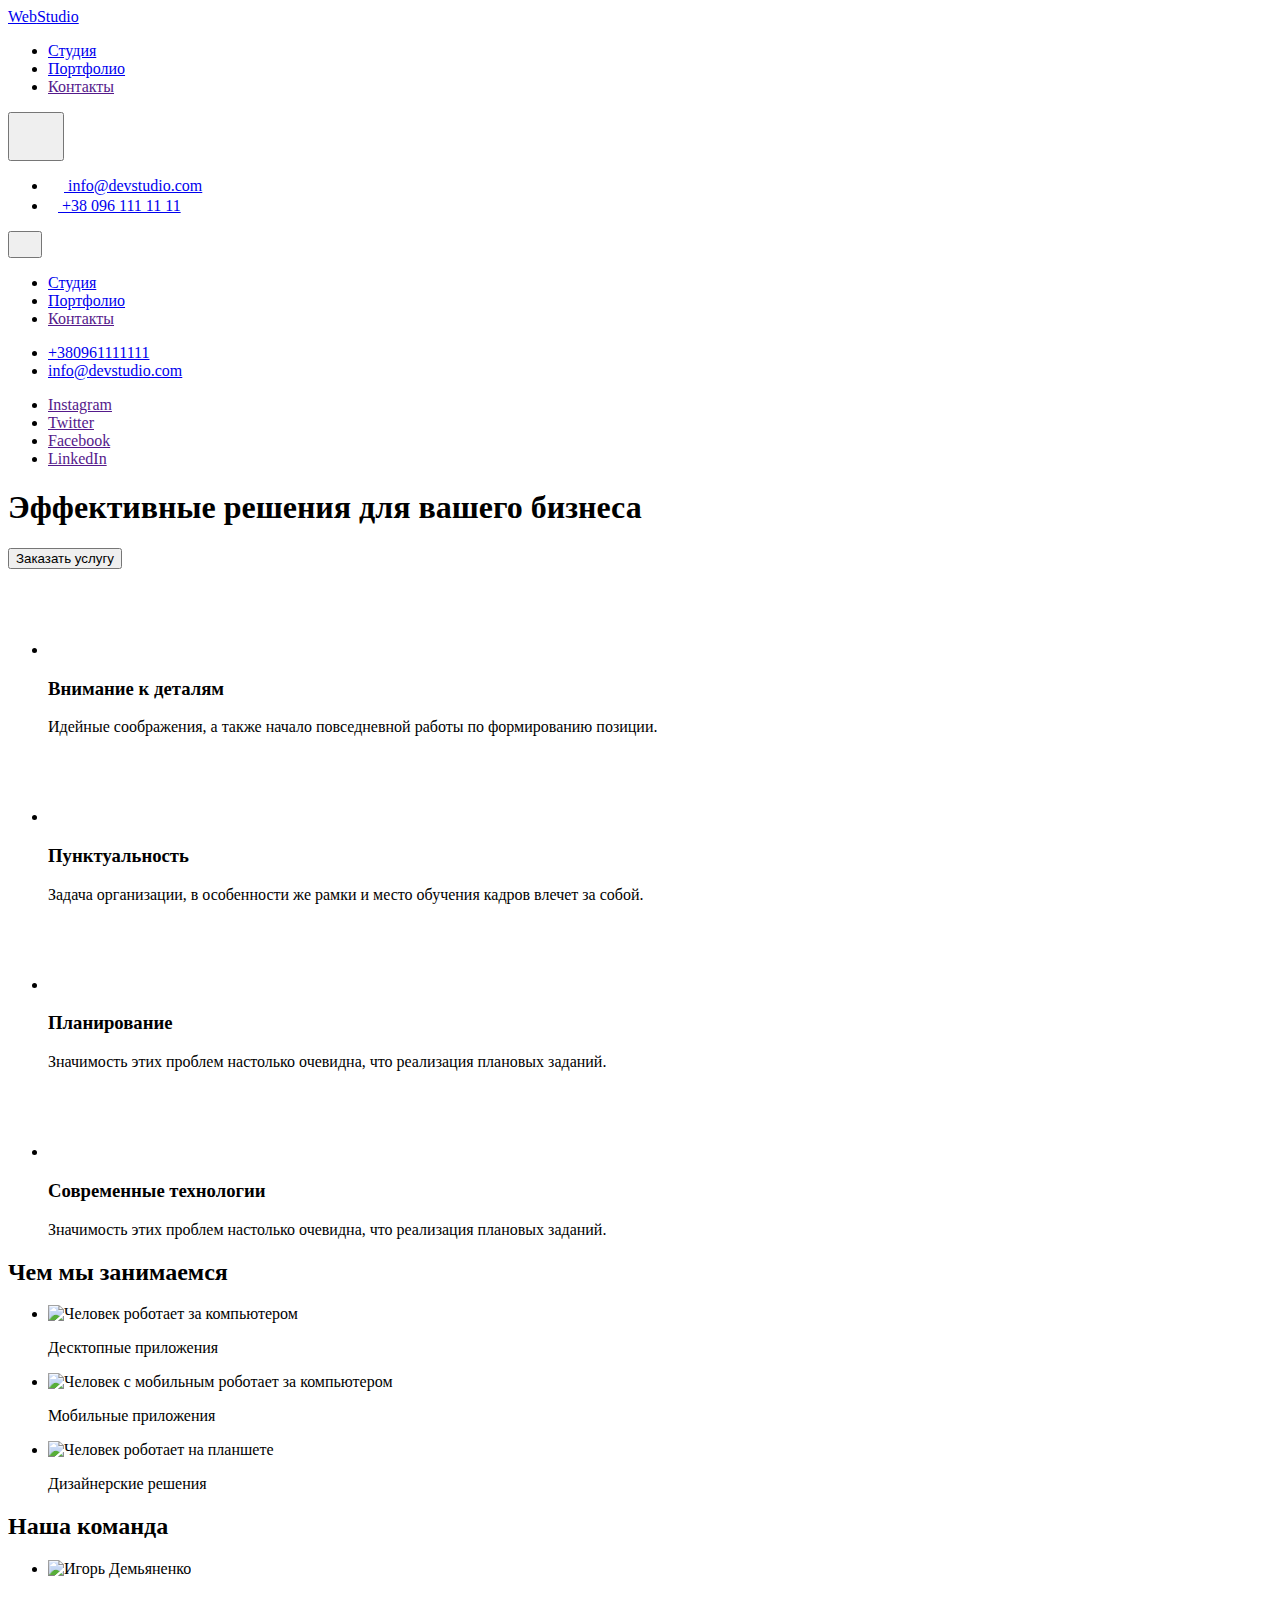
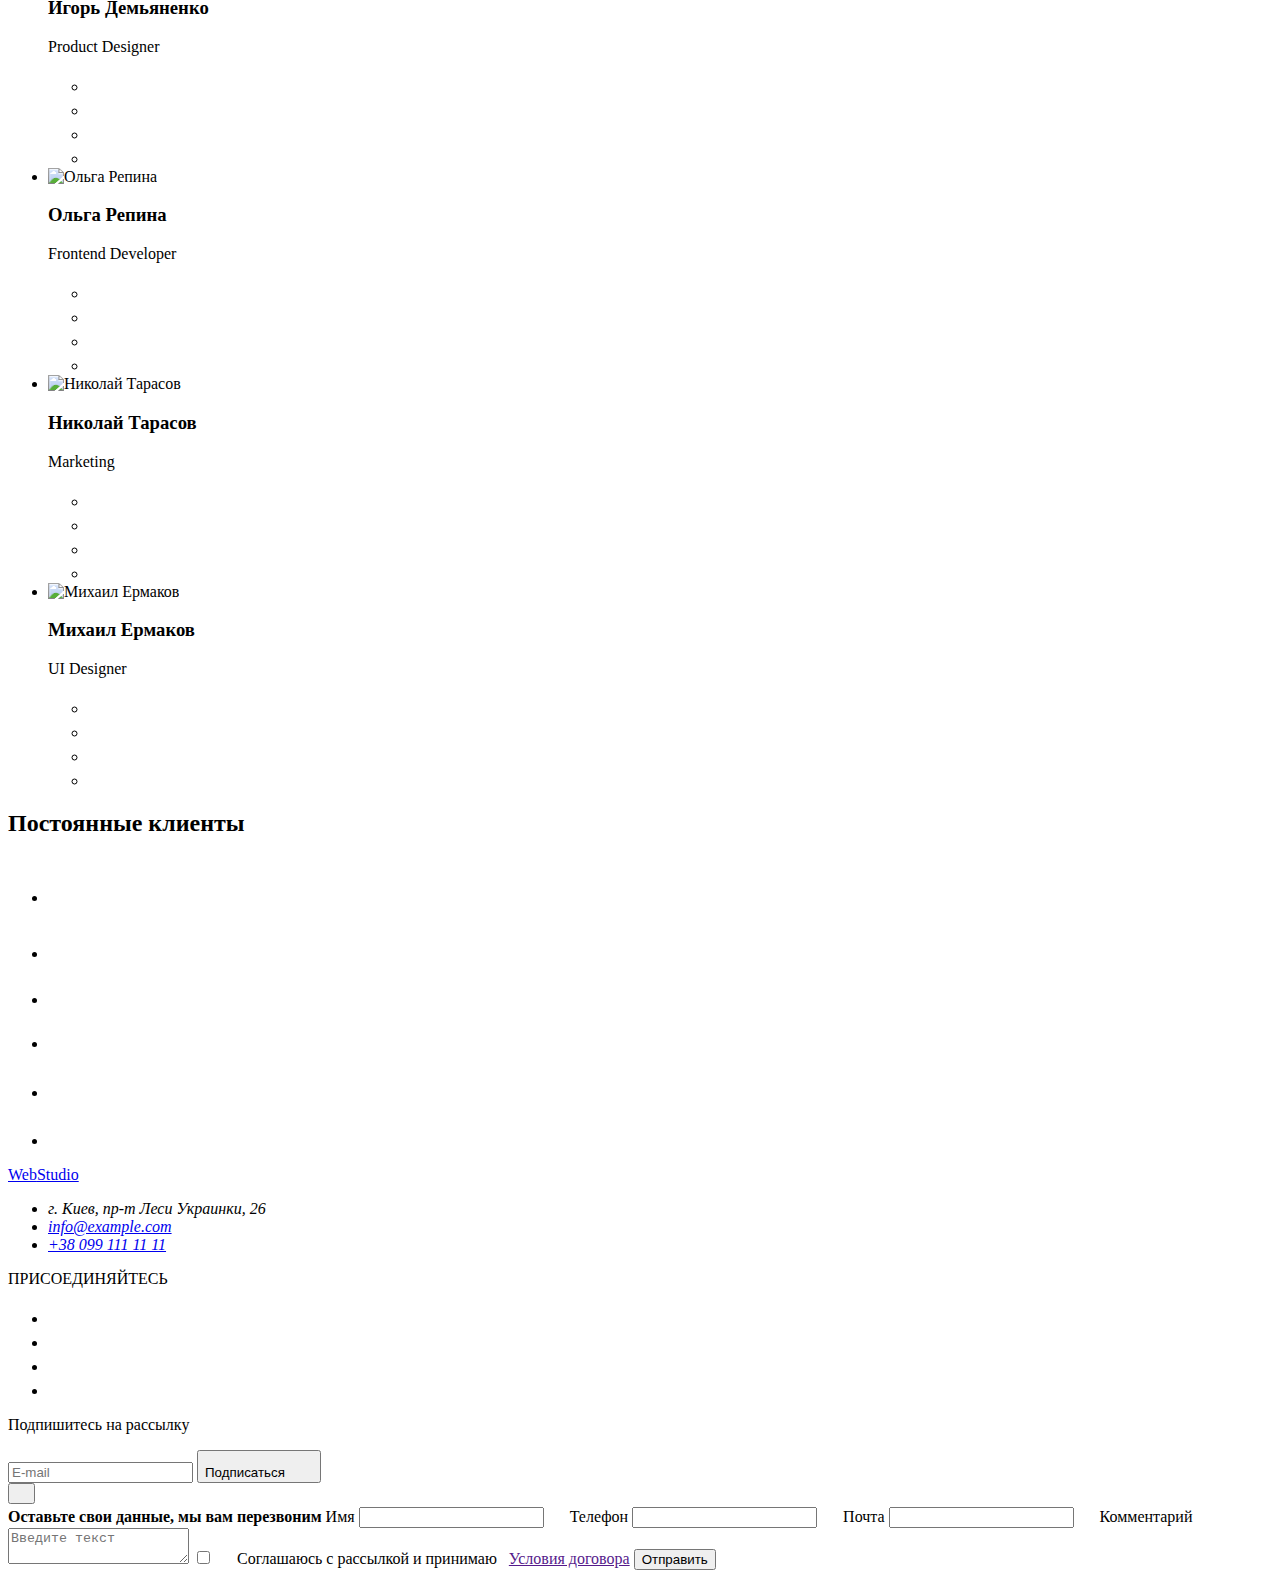
==== index.html @ 7db253e4 "dz8" ====
<!DOCTYPE html>
<html lang="ru">

<head>
    <meta charset="UTF-8">
    <meta http-equiv="X-UA-Compatible" content="IE=edge">
    <meta name="viewport" content="width=device-width, initial-scale=1.0">
    <title>Document</title>
    <link href="https://fonts.googleapis.com/css2?family=Raleway:wght@700&family=Roboto:wght@400;500;700;900&display=swap"
        rel="stylesheet">
    <link rel="stylesheet" href="https://cdnjs.cloudflare.com/ajax/libs/modern-normalize/1.0.0/modern-normalize.css"
    integrity="sha512-Zx6MlUMKSVJoQ+83OwhdILe8cSEsCzfqThJd7J/VA2UrK6Ctj85p+xzqfyuNXE5B1k25uUdmJ2OzItbBy9GHAQ=="
    crossorigin="anonymous" />
    <link rel="stylesheet" href="./css/main.min.css">
</head>

<body>
    <!-- Шапка -->
    <header class="header page-header">
        <div class="conteiner header__conteiner">
         <nav class="naw site-nav">
             <!-- Навыгация в шапке -->
             <a href="./index.html" class="header-logo site-nav__link"><span class="logo__web">Web</span>Studio</a>
             <ul class="site-nav__list">
                 <li class="site-nav__item"><a href="./index.html" class="site-nav__link current">Студия</a></li>
                 <li class="site-nav__item"><a href="./portfolio.html" class="site-nav__link">Портфолио</a></li>
                 <li class="site-nav__item"><a href="" class="site-nav__link">Контакты</a></li>
             </ul>
         </nav>
         <button type="button" class="header__mobile-menu" data-menu-button>
             <svg class="header__mobile-menu-icon" width="40" height="40">
                <use href="./image/sprite.svg#icon-menu_btn"></use>
             </svg>
         </button>
         <!-- Контакты -->
         <ul class="contact-list">
             <li class="contact-item">
                <a href="mailto:info@devstudio.com" class="contact"> <svg class="contact__icon tel-icon" width="16" height="13">
                    <use href="./image/sprite.svg#icon-envelope"></use>
                </svg>
                info@devstudio.com</a>
             </li>
             <li class="contact-item">
                <a href="tel:+380961111111" class="contact"><svg class="contact__icon email-icon" width="10" height="16">
                    <use href="./image/sprite.svg#icon-smartphone"></use>
                </svg>
                    +38 096 111 11 11</a>
             </li>
         </ul>
        </div>
        <div class="mobile-menu" data-menu>
            <button class="mobile-menu__close" data-menu-close>
            <svg class="mobile-menu__icon-close" width="18" height="18">
                <use href="./image/sprite.svg#icon-vector"></use>
            </svg>
            </button>
            <div class="mob-conteiner">
                <div class="mobile-menu__naw">
                    <ul class="mobile-menu__list">
                        <li class="mobile-menu__item"><a href="./index.html" class="mobile-meny__link current">Студия</a></li>
                        <li class="mobile-menu__item"><a href="./portfolio.html" class="mobile-meny__link">Портфолио</a></li>
                        <li class="mobile-menu__item"><a href="" class="mobile-meny__link">Контакты</a></li>
                    </ul>
                </div>
               
              <div class="contact-social">
                    <ul class="mobile-contact__list">
                        <li class="mobile-contact__item">
                            <a href="tel:+380961111111" class="mobile-contact__link mobile-contact__link-tel">+380961111111</a>
                        </li>
                        <li>
                            <a href="mailto:info@devstudio.com" class="mobile-contact__link mobile-contact__link-email">info@devstudio.com</a>
                        </li>
                    
                    </ul>
                    <ul class="mobile-social__list">
                        <li class="mobile-social__item"><a href="" class="mobile-social__link">Instagram</a><span class="line"></span></li>
                        <li class="mobile-social__item"><a href="" class="mobile-social__link">Twitter</a><span class="line"></span></li>
                        <li class="mobile-social__item"><a href="" class="mobile-social__link">Facebook</a><span class="line"></span></li>
                        <li class="mobile-social__item"><a href="" class="mobile-social__link">LinkedIn</a></li>
                    </ul>
              </div>
            </div>


        </div>
    </header>
    <main>
        <div class="conteiner">
            <!-- Герой -->
            <section class="hero hero-section">
                <h1 class="hero-section__title">Эффективные решения для вашего бизнеса</h1>
                <button type="button" class="button__primary" data-modal-open>Заказать услугу</button>
            </section>
        </div>
      <!-- Преимущества -->
        <section class="advantages-section section">
            <div class="conteiner">
                <ul class="advantages advantages__list">
                    <li class="advantages__item">
                        <div class="advantages-icon__item">
                            <svg class="advantages__icon" width="70" height="70">
                                <use href="./image/sprite.svg#icon-antenna-1"></use>
                            </svg>
                        </div>
                        <h3 class="advantages__label">Внимание к деталям</h3>
                            <p class="adventages__description">Идейные соображения, а также начало повседневной работы по формированию
                                позиции.</p>
                    </li>
                    <li class="advantages__item">
                        <div class="advantages-icon__item">
                            <svg class="advantages__icon" width="70" height="70">
                                <use href="./image/sprite.svg#icon-clock-1"></use>
                            </svg>
                        </div>
                        <h3 class="advantages__label">Пунктуальность</h3>
                        <p class="adventages__description">Задача организации, в особенности же рамки и место обучения кадров влечет за
                            собой.</p>
                    </li>
                    <li class="advantages__item">
                        <div class="advantages-icon__item">
                            <svg class="advantages__icon" width="70" height="70">
                                <use href="./image/sprite.svg#icon-diagram-1"></use>
                            </svg>
                        </div>
                        <h3 class="advantages__label">Планирование</h3>
                        <p class="adventages__description">Значимость этих проблем настолько очевидна, что реализация плановых заданий.</p>
                    </li>
                    <li class="advantages__item">
                        <div class="advantages-icon__item">
                            <svg class="advantages__icon" width="70" height="70">
                                <use href="./image/sprite.svg#icon-astronaut-1"></use>
                            </svg>
                        </div>
                        <h3 class="advantages__label">Современные технологии</h3>
                        <p class="adventages__description">Значимость этих проблем настолько очевидна, что реализация плановых заданий.
                        </p>
                    </li>
                </ul>
            </div>
       </section>
      
        <!-- Чем занимаемся -->
        <section class="make section">
            <div class="conteiner">
                <h2 class="section-title">Чем мы занимаемся</h2>
                <ul class="working working-list">
                    <li class="working-list__img">
                        <picture>
                            <source srcset="./image/our-work/our-work1.webp 1x, ./image//image/our-work/our-work1.webp 2x" media="(min-width: 1200px)"
                                type="image/webp">
                            <source srcset="./image/our-work/our-work1.jpg 1x, ./image//image/our-work/our-work1@2x.jpg 2x" media="(min-width: 1200px)">
                            <img src="./image/our-work/our-work1.jpg" alt="Человек роботает за компьютером">
                        </picture>
                        <p class="working-list__discription">Десктопные приложения</p>
                    </li>
                    <li class="working-list__img">
                        <picture>
                            <source srcset="./image/our-work/our-work2.webp 1x, ./image//image/our-work/our-work2.webp 2x"
                                media="(min-width: 1200px)" type="image/webp">
                            <source srcset="./image/our-work/our-work2.jpg 1x, ./image//image/our-work/our-work2@2x.jpg 2x"
                                media="(min-width: 1200px)">
                            <img src="./image/our-work/our-work2.jpg" alt="Человек с мобильным роботает за компьютером">
                        </picture>
                        <p class="working-list__discription">Мобильные приложения</p>
                    </li>
                    <li class="working-list__img">
                        <picture>
                            <source srcset="./image/our-work/our-work3.webp 1x, ./image//image/our-work/our-work3.webp 2x"
                                media="(min-width: 1200px)" type="image/webp">
                            <source srcset="./image/our-work/our-work3.jpg 1x, ./image//image/our-work/our-work3@2x.jpg 2x"
                                media="(min-width: 1200px)">
                            <img src="./image/our-work/our-work3.jpg" alt="Человек роботает на планшете">
                        </picture>
                        <p class="working-list__discription">Дизайнерские решения</p>
                    </li>
                </ul>
            </div>

        </section>
        <!-- Команда -->
        <section class="team-section section">
            <div class="conteiner">
                 <h2 class="section-title">Наша команда</h2>
                <ul class="team team__list">
                    <li class="team__item">
                        <picture class="fhoto-player">
                            <source srcset="./image/team/team1.webp 1x, ./image/team/team1@2x.webp 2x"
                                media="(min-width: 1200px)" type="image/webp">
                            <source srcset="./image/team/team1.jpg 1x, ./image/team/team1@2x.jpg 2x"
                                media="(min-width: 1200px)">
                            <source srcset="./image/team/tabletTeam1.webp 1x, ./image/team/tabletTeam1@2x.webp 2x"
                                media="(min-width: 768px)" type="image/webp">
                            <source srcset="./image/team/tabletTeam1.jpg 1x, ./image/team/tabletTeam1@2x.jpg 2x"
                                media="(min-width: 768px)">
                            <source srcset="./image/team/mobTeam1.webp 1x, ./image/team/mobTeam1@2x.webp 2x" 
                                media="(min-width: 480px)" type="image/webp">
                            <source srcset="./image/team/mobTeam1.jpg 1x, ./image/team/mobTeam1@2x.jpg 2x" 
                                media="(min-width: 480px)">
                            <img src="./image/team/mobTeam1.jpg" alt="Игорь Демьяненко">
                        </picture>
                        <div class="player-team">
                            <h3 class="player__name">Игорь Демьяненко</h3>
                            <p class="player__position">Product Designer</p>
                                <ul class="social-icon__team">
                                    <li class="social-icon__item">
                                        <a class="social-icon__link" href="">
                                            <svg class="social-icon" width="20" height="20">
                                                <use href="./image/sprite.svg#icon-instagram-2"></use>
                                            </svg>
                                        </a>
                                    </li>
                                    <li class="social-icon__item">
                                        <a class="social-icon__link" href="">
                                            <svg class="social-icon" width="20" height="20">
                                                <use href="./image/sprite.svg#icon-twitter-1"></use>
                                            </svg>
                                        </a>
                                    </li>
                                    <li class="social-icon__item">
                                        <a class="social-icon__link" href="">
                                            <svg class="social-icon" width="20" height="20">
                                                <use href="./image/sprite.svg#icon-facebook-1"></use>
                                            </svg>
                                        </a>
                                    </li>
                                    <li class="social-icon__item">
                                        <a class="social-icon__link" href="">
                                            <svg class="social-icon" width="20" height="20">
                                                <use href="./image/sprite.svg#icon-linkedin-1"></use>
                                            </svg>
                                        </a>
                                    </li>
                                </ul>
                        </div>
                     </li>
                     <li class="team__item">
                        <picture>
                            <source srcset="./image/team/team2.webp 1x, ./image/team/team2@2x.webp 2x" media="(min-width: 1200px)"
                                type="image/webp">
                            <source srcset="./image/team/team2.jpg 1x, ./image/team/team2@2x.jpg 2x" media="(min-width: 1200px)">
                            <source srcset="./image/team/tabletTeam2.webp 1x, ./image/team/tabletTeam2@2x.webp 2x" media="(min-width: 768px)"
                                type="image/webp">
                            <source srcset="./image/team/tabletTeam2.jpg 1x, ./image/team/tabletTeam2@2x.jpg 2x" media="(min-width: 768px)">
                            <source srcset="./image/team/mobTeam2.webp 1x, ./image/team/mobTeam2@2x.webp 2x" media="(min-width: 480px)"
                                type="image/webp">
                            <source srcset="./images/team/mobTeam2.jpg 1x, ./image/team/mobTeam2@2x.jpg 2x" media="(min-width: 480px)">
                            <img src="./image/team/mobTeam2.jpg" alt="Ольга Репина">
                        </picture>
                        <div class="player-team">
                            <h3 class="player__name">Ольга Репина</h3>
                            <p class="player__position">Frontend Developer</p>
                                <ul class="social-icon__team">
                                    <li class="social-icon__item">
                                        <a class="social-icon__link" href="">
                                            <svg class="social-icon" width="20" height="20">
                                                <use href="./image/sprite.svg#icon-instagram-2" width="20" height="20"></use>
                                            </svg>
                                        </a>
                                    </li>
                                    <li class="social-icon__item">
                                        <a class="social-icon__link" href="">
                                            <svg class="social-icon" width="20" height="20">
                                                <use href="./image/sprite.svg#icon-twitter-1" width="20" height="20"></use>
                                            </svg>
                                        </a>
                                    </li>
                                    <li class="social-icon__item">
                                        <a class="social-icon__link" href="">
                                            <svg class="social-icon" width="20" height="20">
                                                <use href="./image/sprite.svg#icon-facebook-1" width="20" height="20"></use>
                                            </svg>
                                        </a>
                                    </li>
                                    <li class="social-icon__item">
                                        <a class="social-icon__link" href="">
                                            <svg class="social-icon" width="20" height="20">
                                                <use href="./image/sprite.svg#icon-linkedin-1" width="20" height="20"></use>
                                            </svg>
                                        </a>
                                    </li>
                                </ul>
                        </div>
                     </li>
                     <li class="team__item">
                        <picture>
                            <source srcset="./image/team/team3.webp 1x, ./image/team/team3@2x.webp 2x" media="(min-width: 1200px)"
                                type="image/webp">
                            <source srcset="./image/team/team3.jpg 1x, ./image/team/team3@2x.jpg 2x" media="(min-width: 1200px)">
                            <source srcset="./image/team/tabletTeam3.webp 1x, ./image/team/tabletTeam3@2x.webp 2x" media="(min-width: 768px)"
                                type="image/webp">
                            <source srcset="./image/team/tabletTeam3.jpg 1x, ./image/team/tabletTeam3@2x.jpg 2x" media="(min-width: 768px)">
                            <source srcset="./image/team/mobTeam3.webp 1x, ./image/team/mobTeam3@2x.webp 2x" media="(min-width: 480px)"
                                type="image/webp">
                            <source srcset="./image/team/mobTeam3.jpg 1x, ./image/team/mobTeam3@2x.jpg 2x" media="(min-width: 480px)">
                            <img src="./image/team/mobTeam3.jpg" alt="Николай Тарасов">
                        </picture>
                         <div class="player-team">
                            <h3 class="player__name">Николай Тарасов</h3>
                            <p class="player__position">Marketing</p>
                                <ul class="social-icon__team">
                                    <li class="social-icon__item">
                                        <a class="social-icon__link" href="">
                                            <svg class="social-icon" width="20" height="20">
                                                <use href="./image/sprite.svg#icon-instagram-2" width="20" height="20"></use>
                                            </svg>
                                        </a>
                                    </li>
                                    <li class="social-icon__item">
                                        <a class="social-icon__link" href="">
                                            <svg class="social-icon" width="20" height="20">
                                                <use href="./image/sprite.svg#icon-twitter-1" width="20" height="20"></use>
                                            </svg>
                                        </a>
                                    </li>
                                    <li class="social-icon__item">
                                        <a class="social-icon__link" href="">
                                            <svg class="social-icon" width="20" height="20">
                                                <use href="./image/sprite.svg#icon-facebook-1" width="20" height="20"></use>
                                            </svg>
                                        </a>
                                    </li>
                                    <li class="social-icon__item">
                                        <a class="social-icon__link" href="">
                                            <svg class="social-icon" width="20" height="20">
                                                <use href="./image/sprite.svg#icon-linkedin-1" width="20" height="20"></use>
                                            </svg>
                                        </a>
                                    </li>
                                </ul>
                         </div>
                     </li>
                     <li class="team__item">
                            <picture>
                                <source srcset="./image/team/team4.webp 1x, ./image/team/team4@2x.webp 2x" media="(min-width: 1200px)"
                                    type="image/webp">
                                <source srcset="./image/team/team4.jpg 1x, ./image/team/team4@2x.jpg 2x" media="(min-width: 1200px)">
                                <source srcset="./image/team/tabletTeam4.webp 1x, ./image/team/tabletTeam4@2x.webp 2x" media="(min-width: 768px)"
                                    type="image/webp">
                                <source srcset="./image/team/tabletTeam4.jpg 1x, ./image/team/tabletTeam4@2x.jpg 2x" media="(min-width: 768px)">
                                <source srcset="./image/team/mobTeam4.webp 1x, ./image/team/mobTeam4@2x.webp 2x" media="(min-width: 480px)"
                                    type="image/webp">
                                <source srcset="./image/team/mobTeam4.jpg 1x, ./image/team/mobTeam4@2x.jpg 2x" media="(min-width: 480px)">
                                <img src="./image/team/mobTeam4.jpg" alt="Михаил Ермаков">
                            </picture>
                         <div class="player-team">
                            <h3 class="player__name">Михаил Ермаков</h3>
                            <p class="player__position">UI Designer</p>
                                <ul class="social-icon__team">
                                    <li class="social-icon__item">
                                        <a class="social-icon__link" href="">
                                            <svg class="social-icon" width="20" height="20">
                                                <use href="./image/sprite.svg#icon-instagram-2" width="20" height="20"></use>
                                            </svg>
                                        </a>
                                    </li>
                                    <li class="social-icon__item">
                                        <a class="social-icon__link" href="">
                                            <svg class="social-icon" width="20" height="20">
                                                <use href="./image/sprite.svg#icon-twitter-1" width="20" height="20"></use>
                                            </svg>
                                        </a>
                                    </li>
                                    <li class="social-icon__item">
                                        <a class="social-icon__link" href="">
                                            <svg class="social-icon" width="20" height="20">
                                                <use href="./image/sprite.svg#icon-facebook-1" width="20" height="20"></use>
                                            </svg>
                                        </a>
                                    </li>
                                    <li class="social-icon__item">
                                        <a class="social-icon__link" href="">
                                            <svg class="social-icon" width="20" height="20">
                                                <use href="./image/sprite.svg#icon-linkedin-1" width="20" height="20"></use>
                                            </svg>
                                        </a>
                                    </li>
                                </ul>
                         </div>
                     </li>
                 </ul>

            </div>
<!-- Клиенты -->
        </section>
        <section class="our-client section">
            <div class="conteiner">
                <h2 class="section-title">Постоянные клиенты</h2>
                <ul class=" client client__list">
                    <li class="client__item">
                        <a class="client__link" href="">
                            <svg class="client__link_icon" width="41" height="46">
                                <use href="./image/sprite.svg#icon-group" ></use>
                            </svg>
                        </a>
                    </li>
                    <li class="client__item">
                        <a class="client__link" href="">
                            <svg class="client__link_icon"  width="40" height="52">
                                <use href="./image/sprite.svg#icon-group-1"></use>
                            </svg>
                        </a>
                    </li>
                    <li class="client__item">
                        <a class="client__link" href="">
                            <svg class="client__link_icon" width="44" height="42">
                                <use href="./image/sprite.svg#icon-group-2"></use>
                            </svg>
                        </a>
                    </li>
                    <li class="client__item">
                        <a class="client__link" href="">
                            <svg class="client__link_icon" width="84" height="40">
                                <use href="./image/sprite.svg#icon-group-3"></use>
                            </svg>
                        </a>
                    </li>
                    <li class="client__item">
                        <a class="client__link" href="">
                            <svg class="client__link_icon" width="62" height="45">
                                <use href="./image/sprite.svg#icon-group-4"></use>
                            </svg>
                        </a>
                    </li>
                    <li class="client__item">
                        <a class="client__link" href="">
                            <svg class="client__link_icon" width="94" height="44">
                                <use href="./image/sprite.svg#icon-group-5" ></use>
                            </svg>
                        </a>
                     </li>
                </ul>
            </div>

        </section>
       
    </main>
    <footer class="footer page-footer">
        <div class="conteiner">

            <div class="footer__list">
                <div class="footer__left">
                    <div class="footer__item ">
                        <a href="./index.html" class="logo__footer"><span class="logo__web">Web</span><span
                                class="logo__studio">Studio</span></a>
                        <address class="footer__address">
                            <ul>
                                <li class="address"> г. Киев, пр-т Леси Украинки, 26 </li>
                                <li><a href="mailto:info@example.com" class="footer__contact mail">info@example.com </a> <br></li>
                                <li><a href="tel:+380991111111" class="footer__contact">+38 099 111 11 11</a></li>
                            </ul>
                        </address>
                    </div>
                    <div class="footer__item">
                        <p class="footer__label">ПРИСОЕДИНЯЙТЕСЬ</p>
                        <ul class="footer-social__list">
                            <li class="footer-social__item">
                                <a class="footer-social__link" href="">
                                    <svg class="footer__icon" width="20" height="20">
                                        <use href="./image/sprite.svg#icon-instagram-2"></use>
                                    </svg>
                                </a>
                            </li>
                            <li class="footer-social__item">
                                <a class="footer-social__link" href="">
                                    <svg class="footer__icon" width="20" height="20">
                                        <use href="./image/sprite.svg#icon-twitter-1"></use>
                                    </svg>
                                </a>
                            </li>
                            <li class="footer-social__item">
                                <a class="footer-social__link" href="">
                                    <svg class="footer__icon" width="20" height="20">
                                        <use href="./image/sprite.svg#icon-facebook-1"></use>
                                    </svg>
                                </a>
                            </li>
                            <li class="footer-social__item">
                                <a class="footer-social__link" href="">
                                    <svg class="footer__icon" width="20" height="20">
                                        <use href="./image/sprite.svg#icon-linkedin-1"></use>
                                    </svg>
                                </a>
                            </li>
                        </ul>
                    
                    </div>
                </div>
               
                <div class="right-footer">
                    <p class="footer-input__text">Подпишитесь на рассылку</p>
                    <form action="#" class="form-footer">
                        <span class="footer-email-input">
                            <input type="email" class="form-input" name="user-email" placeholder="E-mail">
                            <span class="form-icon-btn">
                                <button type="submit" class="footer__button">Подписаться
                                    <svg class="footer-icon-btn" width="24" height="24">
                                        <use href="./image/sprite.svg#icon-icon-send"></use>
                                    </svg>
                                </button>
                                
                            </span>
                            
                        </span>
                    </form>
                </div>
               
            </div>
          
          
        </div>
    </footer>
    <div class="backdrop is-hidden" data-modal>
        <div class="wind-modal modal">
            <button class="button-close" type="button" data-modal-close>
                <svg class="button-close__icon" width="11" height="11">
                    <use href="./image/sprite.svg#icon-vector"></use>
                </svg>
            </button>
                <form action="#" class="form modal-form">
                   <b class="modal-text">Оставьте свои данные, мы вам перезвоним</b>
                   <label class="modal-form__field">
                       Имя
                        <span class="modal-field">
                            <input type="text" class=" modal-form__input" name="user-name">
                            <svg class="modal-field__icon" width="18" height="18">
                                <use href="./image/sprite.svg#icon-Vector"></use>
                            </svg>
                        </span>
                   </label>
                    <label class="modal-form__field">
                        Телефон
                       <span class="modal-field">
                            <input type="tel" class=" modal-form__input" name="user-phone">
                            <svg class="modal-field__icon" width="18" height="18">
                                <use href="./image/sprite.svg#icon-Vector-1"></use>
                            </svg>
                       </span>
                    </label>
                    <label class="modal-form__field">
                        Почта
                       <span class="modal-field">
                            <input type="email" class=" modal-form__input" name="user-email">
                            <svg class="modal-field__icon" width="18" height="18">
                                <use href="./image/sprite.svg#icon-Vector-2"></use>
                            </svg>
                       </span>
                    </label>
                    <label class="modal-form__field" >
                        Комментарий
                        <textarea class="modal-form__massage" name="user-message" placeholder="Введите текст"></textarea>
                    </label>
                    <input type="checkbox" name="user-policy" id="user-policy" class="modal-input visually-hidden">
                    <label for="user-policy" class="policy policy-text">
                        <span class="policy__icon-checkbox">
                            <svg class="policy__icon-check" width="16" height="15">
                                <use href="./image/sprite.svg#icon-icon-check"></use>
                            </svg>
                        </span>
                     Соглашаюсь с рассылкой и принимаю &nbsp; <a href="" class="user-policy__link">Условия договора</a> 
                    </label>
                    <button type="submit" class="modal-button__send">Отправить</button>
                </form>
            
        </div>
    </div>
    <script src="./js/modal.js"></script>
    <script src="./js/menu.js"></script>
</body>



</html>
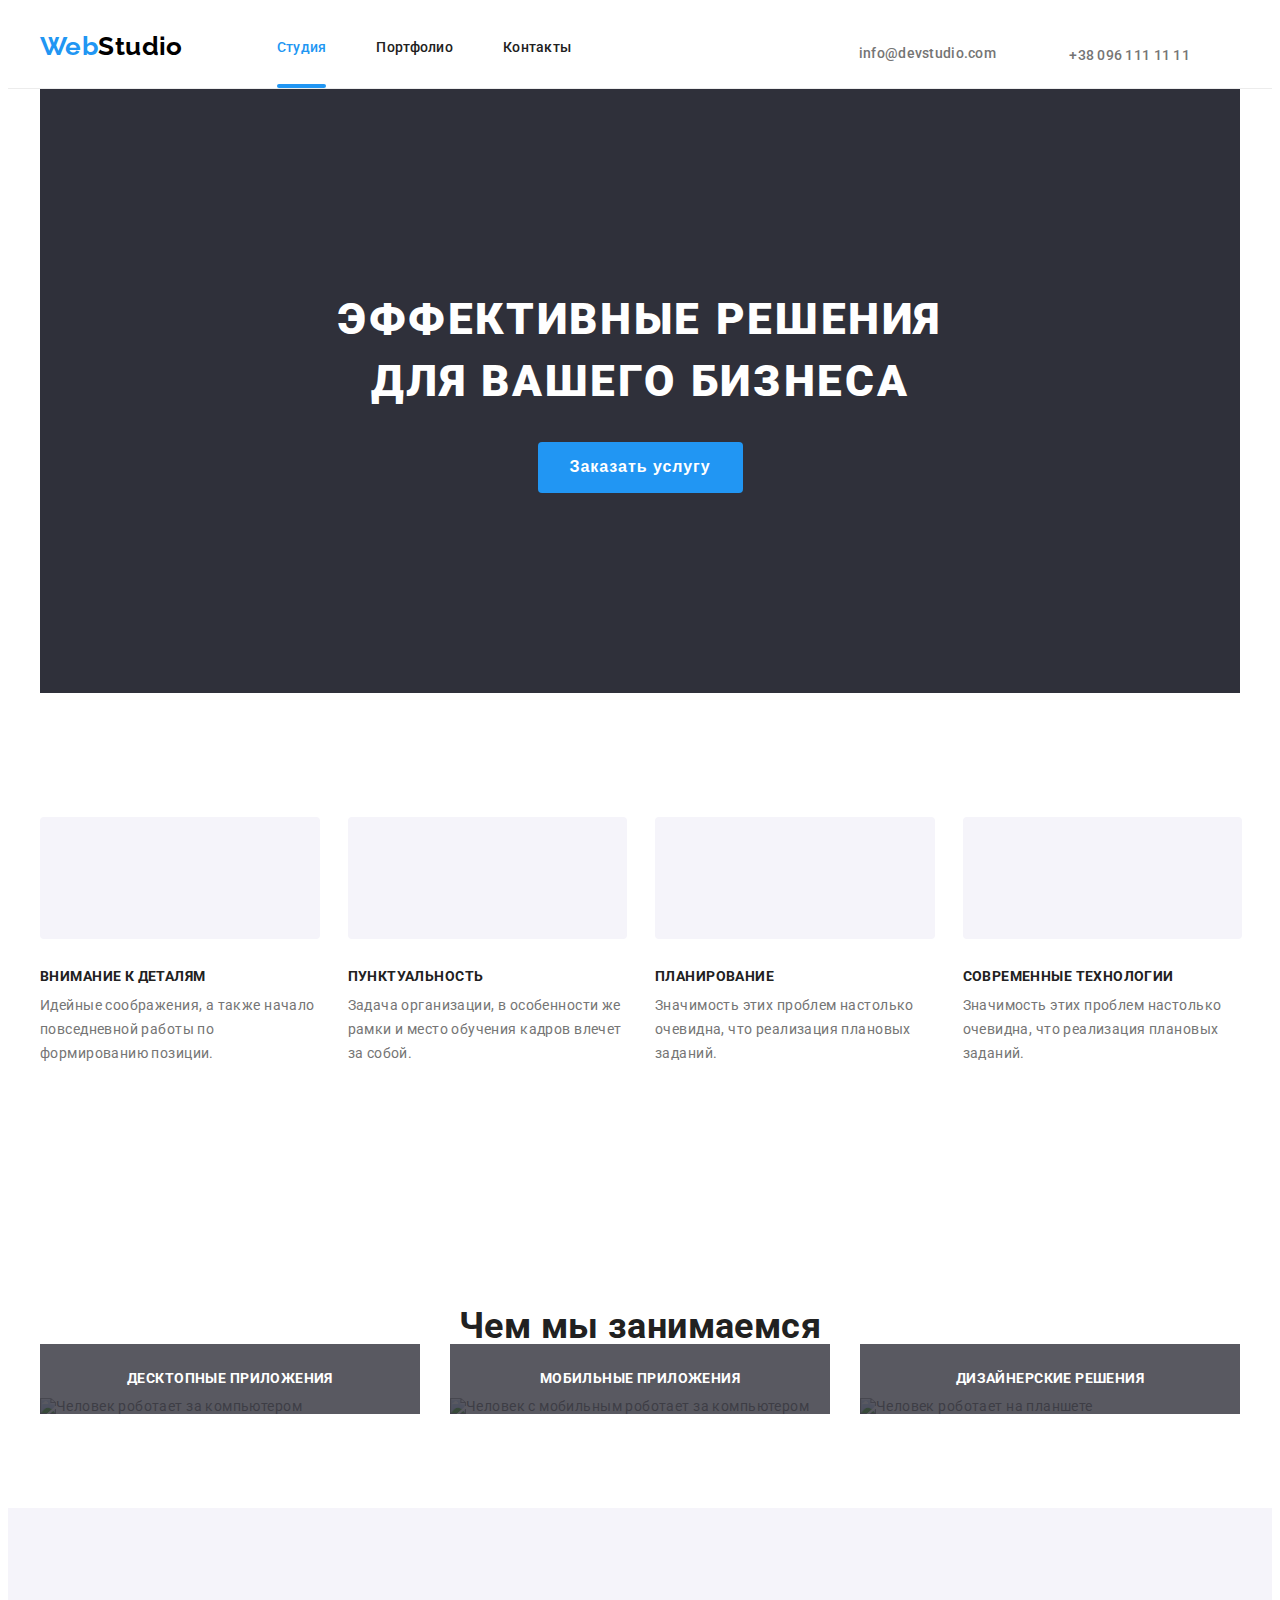
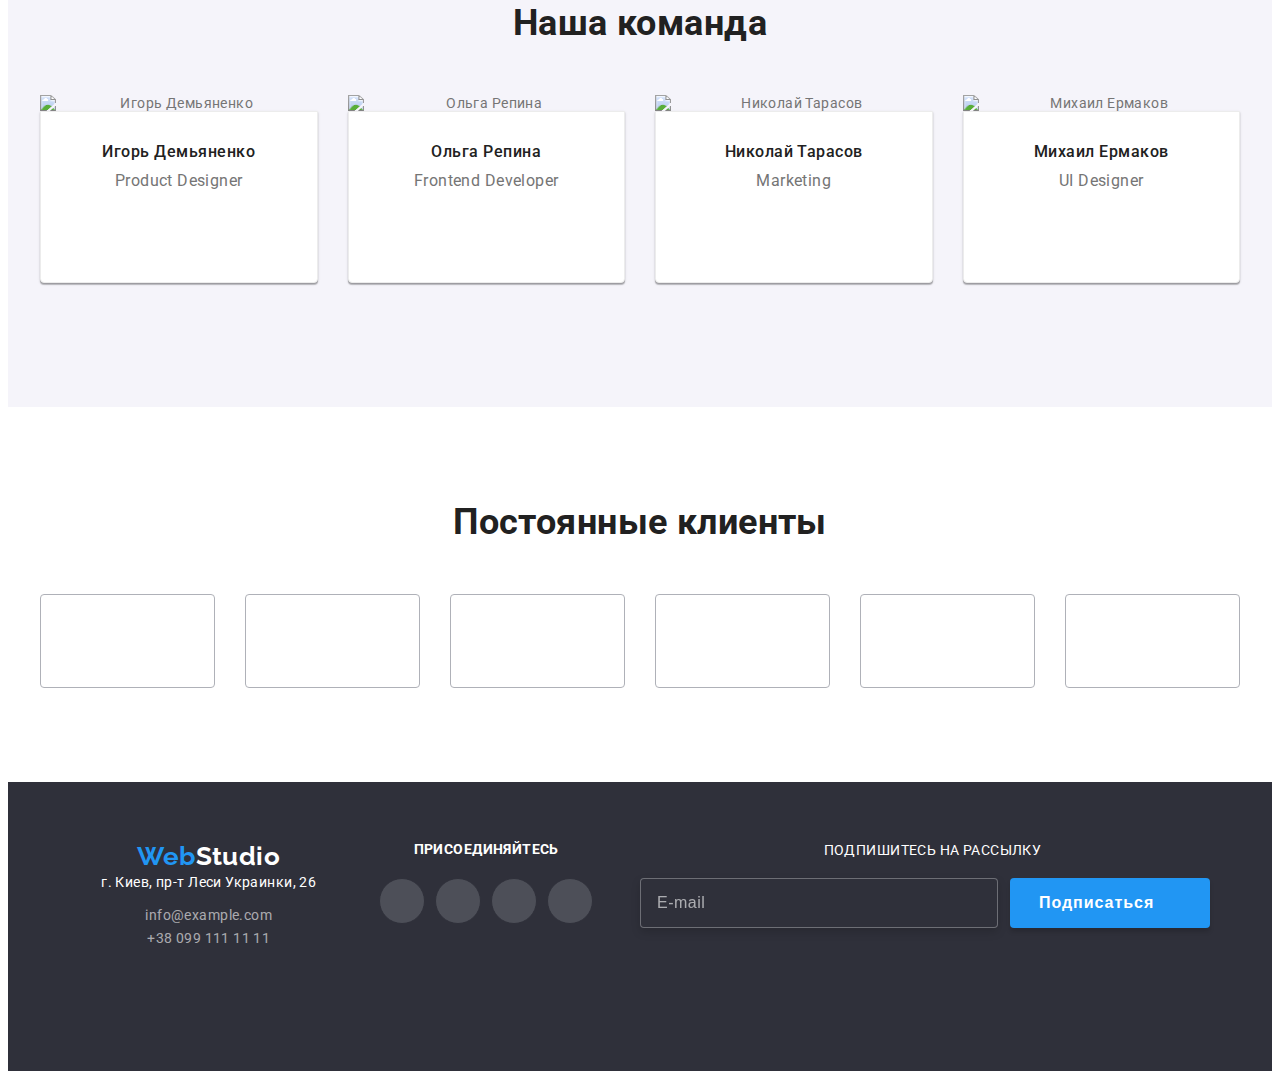
==== commit d1cf9628: "pravki" ====
--- a/index.html
+++ b/index.html
@@ -74,9 +74,9 @@
                     
                     </ul>
                     <ul class="mobile-social__list">
-                        <li class="mobile-social__item"><a href="" class="mobile-social__link">Instagram</a><span class="line"></span></li>
-                        <li class="mobile-social__item"><a href="" class="mobile-social__link">Twitter</a><span class="line"></span></li>
-                        <li class="mobile-social__item"><a href="" class="mobile-social__link">Facebook</a><span class="line"></span></li>
+                        <li class="mobile-social__item"><a href="" class="mobile-social__link">Instagram</a></li>
+                        <li class="mobile-social__item"><a href="" class="mobile-social__link">Twitter</a></li>
+                        <li class="mobile-social__item"><a href="" class="mobile-social__link">Facebook</a></li>
                         <li class="mobile-social__item"><a href="" class="mobile-social__link">LinkedIn</a></li>
                     </ul>
               </div>
--- a/css/main.min.css
+++ b/css/main.min.css
@@ -0,0 +1,2 @@
+:root{--primary-text-color: #757575;--secondary-text-color: #212121;--accent-color: #2196f3;--logo-color: #000000;--primery-white-color: #ffffff}h1,h2,h3,h4,h5,h6,p{margin:0}ul{list-style:none;padding-left:0;margin:0}a{text-decoration:none}body{background-color:white;color:var(--primary-text-color);font-family:Roboto, sans-serif;letter-spacing:0.03em;font-size:14px}img{display:block;width:100%;height:auto}.conteiner{width:100%;padding-left:15px;padding-right:15px}.page-header .conteiner{display:flex;align-items:center}@media screen and (min-width: 480px){.conteiner{width:480px}}@media screen and (min-width: 768px){.conteiner{width:768px;margin:0 auto}}@media screen and (min-width: 1200px){.conteiner{width:1200px;margin:0 auto}}.section{padding-top:60px;padding-bottom:60px}@media screen and (min-width: 1200px){.section{padding-top:94px;padding-bottom:94px}}.visually-hidden{position:absolute !important;clip:rect(1px 1px 1px 1px);clip:rect(1px, 1px, 1px, 1px);padding:0 !important;border:0 !important;height:1px !important;width:1px !important;overflow:hidden}.page-header{border-bottom:1px solid #ececec}.header__conteiner{display:flex;align-items:center;justify-content:space-between}.header-logo{padding-top:24px;padding-bottom:25px;margin-right:94px;color:var(--logo-color);font-family:Raleway;font-weight:700;font-size:26px;line-height:1.1}.logo__web{color:var(--accent-color);font-family:Raleway;font-weight:700;font-size:26px;line-height:1.1}.header__mobile-menu{background-color:transparent;border:none;padding:0}.header__mobile-menu:focus,.header__mobile-menu:hover{color:#2196f3}@media screen and (min-width: 768px){.header__mobile-menu{display:none}}.header__mobile-menu .header__mobile-menu-icon:hover,.header__mobile-menu .header__mobile-menu-icon:focus{fill:#2196f3}.site-nav__list{display:none}.contact-list{display:none}@media screen and (min-width: 768px){.header-logo{margin-left:0;margin-right:88px}.site-nav{display:flex}.site-nav__link{position:relative;display:flex}.site-nav__list .site-nav__link{display:flex;align-items:center;color:var(--secondary-text-color);font-weight:500;font-size:14px;line-height:1.14;letter-spacing:0.02em;transition:color 250ms cubic-bezier(0.4, 0, 0.2, 1)}.site-nav__list .site-nav__link:hover,.site-nav__list .site-nav__link:focus{color:var(--accent-color)}.site-nav__list .site-nav__link.current{color:var(--accent-color)}.site-nav__list{display:flex;align-items:center;padding-top:32px;padding-bottom:32px}.site-nav__list :not(:last-child){margin-right:50px}.site-nav__link{position:relative;display:flex}.current::after{position:absolute;content:"";display:block;background-color:#2196f3;height:4px;width:100%;border-radius:2px;bottom:-32px}.contact-list{display:flex;flex-direction:column;margin-top:21px;margin-left:0;align-items:center}.contact-item{padding-bottom:10px}.contact{color:var(--primary-text-color);font-weight:500;font-size:12px;line-height:1.16;letter-spacing:0.02em;transition:color 250ms cubic-bezier(0.4, 0, 0.2, 1)}.contact:hover,.contact:focus{color:var(--accent-color)}.tel-icon{width:14px;height:10px}.email-icon{width:10px;height:14px}.contact__icon{margin-right:8px;fill:var(--primary-text-color);transition:fill 250ms cubic-bezier(0.4, 0, 0.2, 1)}.contact:hover .contact__icon,.contact:focus .contact__icon{fill:var(--accent-color)}}@media screen and (min-width: 1200px){.header-logo{margin-right:94px}.contact-list{flex-direction:row;justify-content:center}.contact{font-size:14px;line-height:1.14;margin-right:50px}.contact__icon{margin-right:10px}.tel-icon{width:16px;height:13px}.email-icon{width:10px;height:16px}}.hero-section{padding-top:118px;padding-bottom:118px;background:#2f303a;text-align:center;max-width:1600px;background-image:linear-gradient(rgba(47,48,58,0.4), rgba(47,48,58,0.4)),url("../image/hero-theme/hero-mobile.jpg");background-size:cover;background-repeat:no-repeat;background-position:center}@media (min-device-pixel-ratio: 2) and (min-width: 480px), (min-resolution: 192dpi) and (min-width: 480px), (min-resolution: 2dppx) and (min-width: 480px){.hero-section{background-image:linear-gradient(rgba(47,48,58,0.4), rgba(47,48,58,0.4)),url("../image/hero-theme/hero-mobile@2x.jpg")}}@media screen and (min-width: 768px){.hero-section{background-image:linear-gradient(rgba(47,48,58,0.4), rgba(47,48,58,0.4)),url("../image/hero-theme/hero-tablet.jpg")}}@media screen and (min-width: 768px) and (min-device-pixel-ratio: 2) and (min-width: 768px), screen and (min-width: 768px) and (min-resolution: 192dpi) and (min-width: 768px), screen and (min-width: 768px) and (min-resolution: 2dppx) and (min-width: 768px){.hero-section{background-image:linear-gradient(rgba(47,48,58,0.4), rgba(47,48,58,0.4)),url("../image/hero-theme/hero-tablet@2x.jpg")}}@media screen and (min-width: 1200px){.hero-section{padding-top:200px;padding-bottom:200px;background-image:linear-gradient(rgba(47,48,58,0.4), rgba(47,48,58,0.4)),url("../image/hero-theme/herotheme.jpg")}}@media screen and (min-width: 1200px) and (min-device-pixel-ratio: 2) and (min-width: 1200px), screen and (min-width: 1200px) and (min-resolution: 192dpi) and (min-width: 1200px), screen and (min-width: 1200px) and (min-resolution: 2dppx) and (min-width: 1200px){.hero-section{background-image:linear-gradient(rgba(47,48,58,0.4), rgba(47,48,58,0.4)),url("../image/hero-theme/herotheme@2x.jpg")}}.hero-section__title{margin-bottom:30px;margin-left:auto;margin-right:auto;color:var(--primery-white-color);font-weight:900;font-size:26px;line-height:1.62;text-align:center;letter-spacing:0.06em;text-transform:uppercase}@media screen and (min-width: 480px){.hero-section__title{width:360px}}@media screen and (min-width: 1200px){.hero-section__title{width:696px;font-size:44px;line-height:1.4}}.button__primary{border:none;cursor:pointer;border-radius:4px;display:inline-block;padding:10px 32px;color:var(--primery-white-color);background-color:var(--accent-color);font-weight:700;font-size:16px;line-height:1.9;display:block;align-items:center;letter-spacing:0.06em;text-align:center;margin-left:auto;margin-right:auto}.advantages-icon__item{margin-top:-30px;flex-basis:calc((100% - 120px) / 4);border:1px solid transparent;width:100%;height:120px;background:#f5f4fa;border-radius:4px;display:flex;justify-content:center;align-items:center}.advantages__list{flex-wrap:wrap;margin-top:30px;justify-content:center;align-items:center}@media screen and (min-width: 768px){.advantages__list{display:flex;flex-wrap:wrap;margin-left:-30px}}@media screen and (min-width: 1200px){.advantages__list{display:flex;flex-wrap:wrap;margin-left:-30px}}.advantages__item{margin-top:30px}@media screen and (min-width: 768px){.advantages__item{margin-left:30px;flex-basis:calc((100% - 60px) / 2);height:226px}}@media screen and (min-width: 1200px){.advantages__item{flex-basis:calc((100% - 120px) / 4);margin-left:30px;height:270px}}.advantages__label{font-weight:700;font-size:14px;line-height:1.14;letter-spacing:0.03em;text-transform:uppercase;margin-top:30px;margin-bottom:10px;color:var(--secondary-text-color);text-align:center}@media screen and (min-width: 768px){.advantages__label{text-align:left}}.adventages__description{font-size:14px;line-height:1.7}.make{display:none}@media screen and (min-width: 1200px){.make{display:block}}.section-title{color:var(--secondary-text-color);font-weight:700;font-size:36px;line-height:1.2;text-align:center;margin-bottom:50px}.working-list{flex-wrap:wrap;display:flex;margin-left:-30px;margin-top:-30px}.working-list__img{margin-left:30px;margin-top:30px;flex-basis:calc((100% - 90px) / 3);position:relative}.working-list__discription{position:absolute;bottom:0;left:0;padding-top:27px;padding-bottom:27px;width:100%;color:#ffffff;background-color:rgba(47,48,58,0.8);font-size:14px;line-height:1.14;text-align:center;font-weight:bold;letter-spacing:0.03em;text-transform:uppercase}.team-section{background:#f5f4fa}.fhoto-player{min-width:450px}.team__list{margin-left:-30px}@media screen and (min-width: 768px){.team__list{display:flex;flex-wrap:wrap}}@media screen and (min-width: 1200px){.team__list{display:flex;flex-wrap:wrap;margin-top:-50px;align-items:center}}.team__item{margin-bottom:30px;margin-left:30px;text-align:center}@media screen and (min-width: 768px){.team__item{margin-bottom:30px}}@media screen and (min-width: 1200px){.team__item{flex-basis:calc((100% - 120px) / 4);margin-left:30px;margin-top:50px}}.player-team{border:1px solid #ececec;background-color:#ffffff;padding-top:30px;padding-bottom:30px;box-shadow:0px 1px 3px rgba(0,0,0,0.12),0px 1px 1px rgba(0,0,0,0.14),0px 2px 1px rgba(0,0,0,0.2);border-radius:0px 0px 4px 4px}.player__name{margin-bottom:10px;color:var(--secondary-text-color);font-weight:500;font-size:16px;line-height:1.19;text-align:center;letter-spacing:0.03em}.player__position{font-size:16px;line-height:1.19;text-align:center;margin-bottom:16px}.social-icon__team{display:flex;justify-content:center;align-items:center}.social-icon__team:not(:last-child){margin-right:10px}.social-icon__link{width:44px;height:44px;border:1px solid #ffffff;border-radius:50%;display:flex;justify-content:center;align-items:center;transition:background-color 250ms cubic-bezier(0.4, 0, 0.2, 1)}.social-icon__link:hover,.social-icon__link:focus{background-color:#2196f3}.social-icon{fill:#afb1b8;transition:fill 250ms cubic-bezier(0.4, 0, 0.2, 1)}.social-icon__link:hover .social-icon,.social-icon__link:focus .social-icon{fill:#ffffff}.client__list{display:flex;flex-wrap:wrap;margin-top:-30px;margin-left:-30px}.client__item{margin-top:30px;margin-left:30px;flex-basis:calc((100% - 60px) / 2);display:flex;justify-content:center;align-items:center}@media screen and (min-width: 768px){.client__item{flex-basis:calc((100% - 90px) / 3)}}@media screen and (min-width: 1200px){.client__item{flex-basis:calc((100% - 180px) / 6)}}.client__link{border:1px solid #afb1b8;border-radius:4px;width:100%;height:92px;display:flex;justify-content:center;align-items:center;transition:border 250ms cubic-bezier(0.4, 0, 0.2, 1)}.client__link:hover,.client__link:focus{border-color:#2196f3}.client__link_icon{fill:#afb1b8;transition:fill 250ms cubic-bezier(0.4, 0, 0.2, 1);display:flex}.client__link:hover .client__link_icon,.client__link:focus .client__link_icon{fill:#2196f3}.logo__footer{color:var(--logo-color);font-family:Raleway;font-weight:700;font-size:26px;line-height:1.1;margin-bottom:20px}.page-footer{background:#2f303a;padding-top:60px;padding-bottom:60px}.footer__address{font-size:14px;line-height:1.7;letter-spacing:0.03em;font-style:normal;margin-bottom:60px}.logo__studio{color:var(--primery-white-color)}.address{margin-bottom:9px;color:var(--primery-white-color)}.mail{margin-bottom:9px}.footer__contact{color:rgba(255,255,255,0.6);margin-bottom:60px}.footer__label{color:#ffffff;font-weight:bold;font-size:14px;line-height:1.14;letter-spacing:0.03em;margin-bottom:20px}.footer-social__list{color:var(--primery-white-color);display:flex;text-align:center;justify-content:center;margin-bottom:60px}.footer-social__item:not(:last-child){margin-right:10px}.footer-social__link{background-color:#4d4f58;width:44px;height:44px;border:1px solid #2f303a;border-radius:50%;display:flex;justify-content:center;align-items:center;transition:background-color 250ms cubic-bezier(0.4, 0, 0.2, 1)}.footer-social__link:hover,.footer-social__link:focus{background-color:var(--accent-color)}.footer__icon{fill:var(--primery-white-color)}.footer__list{display:flex;flex-direction:column;text-align:center}@media screen and (min-width: 768px){.footer__list{justify-content:space-between}}@media screen and (min-width: 1200px){.footer__list{display:flex;justify-content:center;text-align:center;flex-direction:row}}.footer__item{flex-basis:calc((100% - 30px) / 2)}.footer__left{flex-basis:calc((100% - 30px) / 2);justify-content:space-between}@media screen and (min-width: 768px){.footer__left{display:flex;justify-content:space-between}}@media screen and (min-width: 1200px){.footer__left{display:flex;justify-content:center;text-align:center}}@media screen and (min-width: 1200px){.right-footer{flex-basis:calc((100% - 30px) / 2)}}.form-footer{display:inline}.footer-email-input{position:relative}@media screen and (min-width: 1200px){.footer-email-input{display:flex}}.footer-input__text{margin-bottom:20px;font-size:14px;line-height:16px;letter-spacing:0.03em;text-transform:uppercase;color:#ffffff}.form-input{padding-left:16px;width:100%;height:50px;border:1px solid rgba(255,255,255,0.3);box-sizing:border-box;filter:drop-shadow(0px 4px 4px rgba(0,0,0,0.15));border-radius:4px;background:#2f303a;color:#ffffff;margin-bottom:20px}@media screen and (min-width: 768px){.form-input{width:450px}}@media screen and (min-width: 1200px){.form-input{width:358px}}.form-input::placeholder{font-size:16px;line-height:20px;display:flex;align-items:center;letter-spacing:0.03em;color:rgba(255,255,255,0.6)}.footer__button{position:relative;width:200px;height:50px;background:#2196f3;box-shadow:0px 4px 4px rgba(0,0,0,0.15);border-radius:4px;border:none;font-weight:bold;font-size:16px;line-height:1.87;display:flex;align-items:center;text-align:center;letter-spacing:0.06em;color:#ffffff;padding-left:29px;padding-top:10px;padding-bottom:10px;padding-right:62px;margin-left:auto;margin-right:auto;cursor:pointer}@media screen and (min-width: 1200px){.footer__button{margin-left:12px}}.form-icon-btn{position:relative;text-align:center}.footer-icon-btn{position:absolute;top:50%;right:13px;transform:translateY(-50%);padding:0;margin-right:10px}.backdrop{position:fixed;top:0;left:0;width:100%;height:100%;background:rgba(0,0,0,0.2)}.is-hidden{opacity:0;visibility:hidden;pointer-events:none}.modal{position:absolute;top:50%;left:50%;transform:translate(-50%, -50%);width:95vw;max-width:450px;height:95vh;max-height:609px;overflow-y:scroll;background-color:#ffffff;padding:40px}@media screen and (min-width: 1200px){.modal{max-width:528px;height:581px}}.button-close{position:absolute;top:8px;right:8px;background:#ffffff;border:1px solid rgba(0,0,0,0.1);border-radius:50%;box-sizing:border-box;width:30px;height:30px;cursor:pointer}.button-close__icon:hover,.button-close__icon:focus{fill:var(--accent-color)}.modal-form{display:flex;flex-direction:column}.modal-text{text-align:center;font-weight:bold;font-size:20px;line-height:1.15;letter-spacing:0.03em;color:#212121;margin-bottom:12px}.modal-field__icon{position:absolute;top:50%;left:14px;transform:translateY(-50%);padding:0;transition:fill 250ms cubic-bezier(0.4, 0, 0.2, 1)}.modal-form__input:hover+.modal-field__icon,.modal-form__input:focus+.modal-field__icon{fill:var(--accent-color)}.modal-field{position:relative}.modal-form__input{width:100%;height:40px;margin-bottom:10px;padding-left:42px;border:1px solid rgba(33,33,33,0.2);box-sizing:border-box;border-radius:4px;transition:border-color 250ms cubic-bezier(0.4, 0, 0.2, 1)}.modal-form__input:focus,.modal-form__input:hover{border-color:var(--accent-color);outline:none}.modal-form__massage{width:100%;height:120px;padding:12px 16px;border:1px solid rgba(33,33,33,0.2);box-sizing:border-box;border-radius:4px;transition:border-color 250ms cubic-bezier(0.4, 0, 0.2, 1);resize:none;margin-bottom:20px}.modal-form__massage:focus,.modal-form__massage:hover{border-color:var(--accent-color);outline:none}.modal-form__massage::placeholder{font-size:14px;line-height:16px;letter-spacing:0.01em;color:rgba(117,117,117,0.5)}.policy-text{display:block;font-size:12px;line-height:1.16;letter-spacing:0.03em;color:#757575;text-align:center;display:flex;flex-wrap:wrap;justify-self:center;align-self:center;max-width:520px}@media screen and (min-width: 1200px){.policy-text{font-size:14px;line-height:1.7;margin-left:7px}}.policy__icon-checkbox{display:flex;justify-self:center;align-self:center;width:16px;height:15px;border:1px solid #212121;border-radius:2px;margin-right:7px}.modal-input:checked+.policy-text .policy__icon-checkbox{background-color:var(--accent-color);border:none}.policy__icon-check{fill:#ffffff}.user-policy__link{color:var(--accent-color);text-decoration:underline}.modal-button__send{margin:0;width:200px;height:50px;background:#2196f3;border-radius:4px;font-weight:bold;font-size:16px;line-height:1.87;text-align:center;letter-spacing:0.06em;color:#ffffff;margin-top:30px;align-self:center;transition:box-shadow 250ms cubic-bezier(0.4, 0, 0.2, 1);cursor:pointer;border:none}.modal-button__send:focus,.modal-button__send:hover{box-shadow:0px 4px 4px rgba(0,0,0,0.15)}.button__list{display:inline-flex;flex-wrap:wrap;margin-bottom:40px;margin-top:60px}@media screen and (min-width: 768px){.button__list{display:flex;flex-wrap:wrap;justify-content:center;margin-left:-30px;margin-top:-30px}}@media screen and (min-width: 1200px){.button__list{margin-bottom:50px}}.button__filtr{margin-bottom:15px;font-weight:500;font-size:16px;line-height:1.62;letter-spacing:0.03em;border-radius:4px;padding:6px 22px;border:none;margin-left:8px;font-weight:500;font-size:16px;line-height:1.6;text-align:center;cursor:pointer;background:#f5f4fa;border-radius:4px;transition:color 250ms cubic-bezier(0.4, 0, 0.2, 1),background-color 250ms cubic-bezier(0.4, 0, 0.2, 1),box-shadow 250ms cubic-bezier(0.4, 0, 0.2, 1)}.button__filtr:hover,.button__filtr:focus{color:var(--primery-white-color);background-color:var(--accent-color);box-shadow:0px 3px 1px rgba(0,0,0,0.1),0px 1px 2px rgba(0,0,0,0.08),0px 2px 2px rgba(0,0,0,0.12)}.portfolio__list{margin-top:30px;margin-left:-30px}@media screen and (min-width: 768px){.portfolio__list{display:flex;flex-wrap:wrap;margin-left:-30px;margin-top:-30px}}.portfolio__item{margin-top:30px;margin-left:28px;border:solid 1px #eeeeee}@media screen and (min-width: 768px){.portfolio__item{flex-basis:calc((100% - 60px) / 2)}}@media screen and (min-width: 1200px){.portfolio__item{flex-basis:calc((100% - 90px) / 3)}}.portfolio__item:hover{box-shadow:0px 1px 1px rgba(0,0,0,0.12),0px 4px 4px rgba(0,0,0,0.06),1px 4px 6px rgba(0,0,0,0.16)}.portfolio.link{margin-left:auto;margin-right:auto}.porfolio-product{border:1px solid #eeeeee;max-height:146px;padding:20px 24px}.portfolio__label{color:var(--secondary-text-color);font-weight:700;font-size:18px;line-height:2;letter-spacing:0.06em}.portfolio__product{color:var(--primary-text-color);font-size:16px;line-height:30px;letter-spacing:0.03em}.thumb{position:relative;overflow:hidden}.thumb__text{position:absolute;width:100%;height:100%;background:rgba(33,150,243,0.9);left:0;top:0;font-size:18px;line-height:1.56;letter-spacing:0.03em;padding:63px 24px;color:#ffffff;transform:translateY(100%);opacity:0;transition:transform 250ms cubic-bezier(0.4, 0, 0.2, 1)}.portfolio__link:hover .thumb__text,.portfolio__link:focus .thumb__text{opacity:1;transform:translateY(0)}.mobile-menu.is-open{opacity:1;visibility:visible;pointer-events:auto}.mobile-menu__close{position:absolute;top:10px;right:15px;width:40px;height:40px;background-color:transparent;border:none;padding:0}.mobile-menu__close:hover,.mobile-menu__close:focus{color:#2196f3}.mobile-menu__icon-close{fill:#212121}.mobile-menu__close .mobile-menu__icon-close:hover,.mobile-menu__close .mobile-menu__icon-close:focus{fill:#2196f3}.mobile-menu{z-index:1000;position:fixed;top:0;left:50%;width:100vw;max-width:480px;height:100vh;padding:48px 40px;transform:translateX(-50%);opacity:0;visibility:hidden;pointer-events:none;background-color:#ffffff}.mobile-menu .mob-conteiner{display:flex;flex-direction:column;justify-content:space-between;height:100%}.mobile-contact__list{margin-bottom:64px}.mobile-menu__item{margin-bottom:32px}.mobile-meny__link{font-weight:500;font-size:40px;line-height:47px;letter-spacing:0.02em;color:#212121}.mobile-contact__item{padding-bottom:32px}.mobile-contact__link{color:#212121}.mobile-contact__link-tel{font-size:34px;line-height:1.25;margin-bottom:32px;color:#2196f3;letter-spacing:0.02em}.mobile-contact__link-email{font-weight:500;font-size:24px;line-height:1.16;letter-spacing:0.02em;color:#757575}.mobile-social__list{display:flex;color:#2196f3}.mobile-social__link{color:#2196f3;padding-left:10px;padding-right:10px}.mobile-social__item:not(:last-child){border-right:1px solid rgba(33,33,33,0.2)}.current{color:#2196f3}
+/*# sourceMappingURL=main.min.css.map */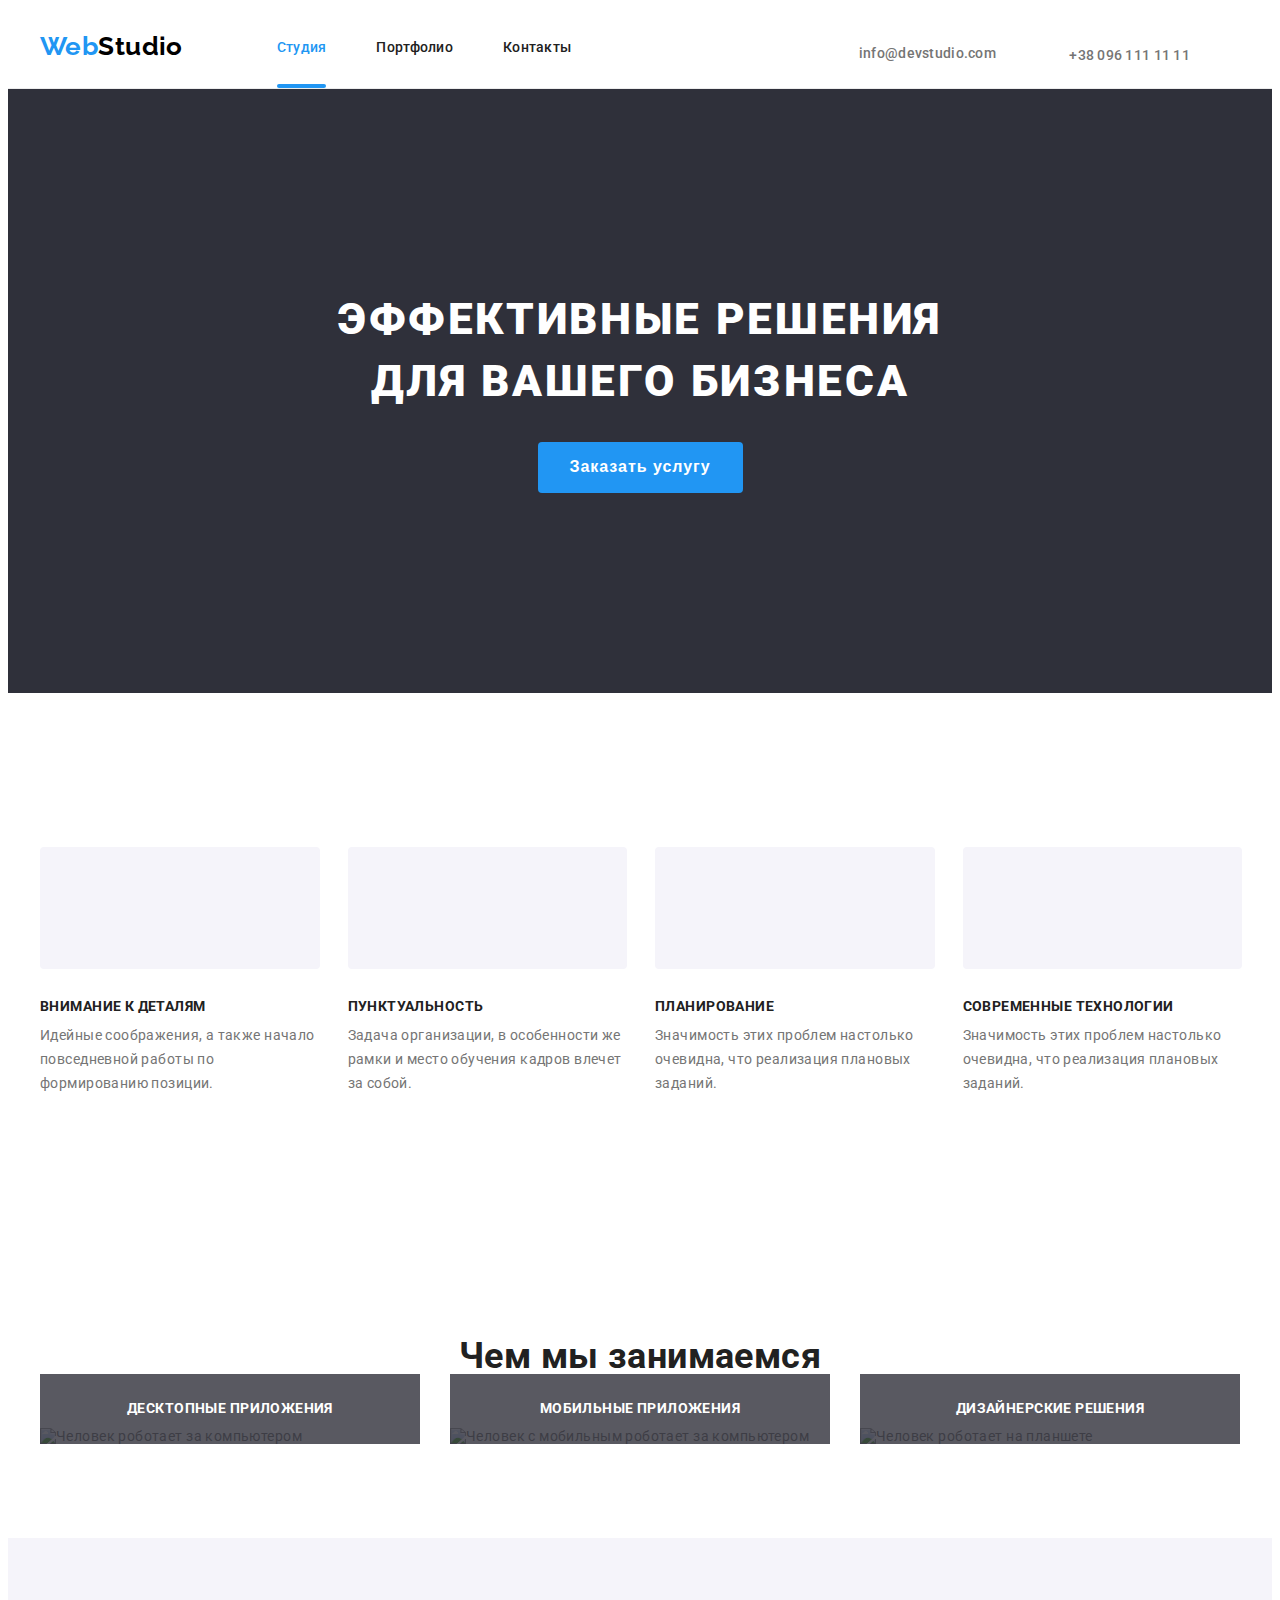
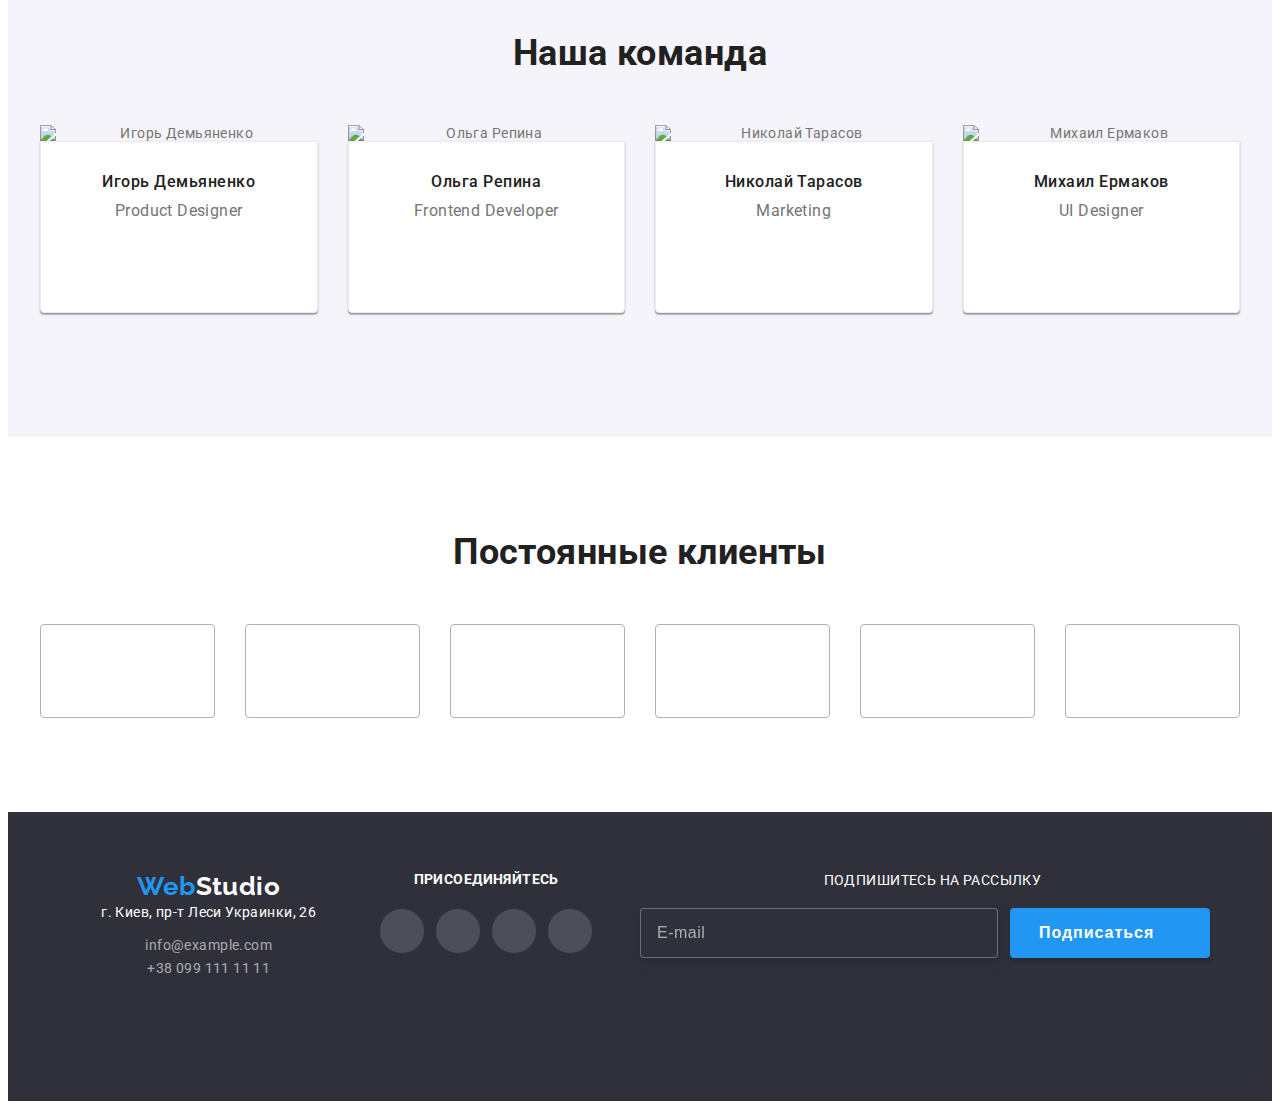
==== commit 596441d1: "ostatnie pravki" ====
--- a/index.html
+++ b/index.html
@@ -86,7 +86,7 @@
         </div>
     </header>
     <main>
-        <div class="conteiner">
+        <div class="hero">
             <!-- Герой -->
             <section class="hero hero-section">
                 <h1 class="hero-section__title">Эффективные решения для вашего бизнеса</h1>
@@ -147,18 +147,18 @@
                 <ul class="working working-list">
                     <li class="working-list__img">
                         <picture>
-                            <source srcset="./image/our-work/our-work1.webp 1x, ./image//image/our-work/our-work1.webp 2x" media="(min-width: 1200px)"
-                                type="image/webp">
-                            <source srcset="./image/our-work/our-work1.jpg 1x, ./image//image/our-work/our-work1@2x.jpg 2x" media="(min-width: 1200px)">
+                            <source srcset="./image/our-work/our-work1.webp 1x, ./image/our-work/our-work1.webp 2x" media="(min-width: 1200px)"
+                                type="image/webp">
+                            <source srcset="./image/our-work/our-work1.jpg 1x, ./image/our-work/our-work1@2x.jpg 2x" media="(min-width: 1200px)">
                             <img src="./image/our-work/our-work1.jpg" alt="Человек роботает за компьютером">
                         </picture>
                         <p class="working-list__discription">Десктопные приложения</p>
                     </li>
                     <li class="working-list__img">
                         <picture>
-                            <source srcset="./image/our-work/our-work2.webp 1x, ./image//image/our-work/our-work2.webp 2x"
+                            <source srcset="./image/our-work/our-work2.webp 1x, ./image/our-work/our-work2.webp 2x"
                                 media="(min-width: 1200px)" type="image/webp">
-                            <source srcset="./image/our-work/our-work2.jpg 1x, ./image//image/our-work/our-work2@2x.jpg 2x"
+                            <source srcset="./image/our-work/our-work2.jpg 1x, ./image/our-work/our-work2@2x.jpg 2x"
                                 media="(min-width: 1200px)">
                             <img src="./image/our-work/our-work2.jpg" alt="Человек с мобильным роботает за компьютером">
                         </picture>
@@ -166,9 +166,9 @@
                     </li>
                     <li class="working-list__img">
                         <picture>
-                            <source srcset="./image/our-work/our-work3.webp 1x, ./image//image/our-work/our-work3.webp 2x"
+                            <source srcset="./image/our-work/our-work3.webp 1x, ./image/our-work/our-work3.webp 2x"
                                 media="(min-width: 1200px)" type="image/webp">
-                            <source srcset="./image/our-work/our-work3.jpg 1x, ./image//image/our-work/our-work3@2x.jpg 2x"
+                            <source srcset="./image/our-work/our-work3.jpg 1x, ./image/our-work/our-work3@2x.jpg 2x"
                                 media="(min-width: 1200px)">
                             <img src="./image/our-work/our-work3.jpg" alt="Человек роботает на планшете">
                         </picture>
--- a/css/main.min.css
+++ b/css/main.min.css
@@ -1,2 +1,2 @@
-:root{--primary-text-color: #757575;--secondary-text-color: #212121;--accent-color: #2196f3;--logo-color: #000000;--primery-white-color: #ffffff}h1,h2,h3,h4,h5,h6,p{margin:0}ul{list-style:none;padding-left:0;margin:0}a{text-decoration:none}body{background-color:white;color:var(--primary-text-color);font-family:Roboto, sans-serif;letter-spacing:0.03em;font-size:14px}img{display:block;width:100%;height:auto}.conteiner{width:100%;padding-left:15px;padding-right:15px}.page-header .conteiner{display:flex;align-items:center}@media screen and (min-width: 480px){.conteiner{width:480px}}@media screen and (min-width: 768px){.conteiner{width:768px;margin:0 auto}}@media screen and (min-width: 1200px){.conteiner{width:1200px;margin:0 auto}}.section{padding-top:60px;padding-bottom:60px}@media screen and (min-width: 1200px){.section{padding-top:94px;padding-bottom:94px}}.visually-hidden{position:absolute !important;clip:rect(1px 1px 1px 1px);clip:rect(1px, 1px, 1px, 1px);padding:0 !important;border:0 !important;height:1px !important;width:1px !important;overflow:hidden}.page-header{border-bottom:1px solid #ececec}.header__conteiner{display:flex;align-items:center;justify-content:space-between}.header-logo{padding-top:24px;padding-bottom:25px;margin-right:94px;color:var(--logo-color);font-family:Raleway;font-weight:700;font-size:26px;line-height:1.1}.logo__web{color:var(--accent-color);font-family:Raleway;font-weight:700;font-size:26px;line-height:1.1}.header__mobile-menu{background-color:transparent;border:none;padding:0}.header__mobile-menu:focus,.header__mobile-menu:hover{color:#2196f3}@media screen and (min-width: 768px){.header__mobile-menu{display:none}}.header__mobile-menu .header__mobile-menu-icon:hover,.header__mobile-menu .header__mobile-menu-icon:focus{fill:#2196f3}.site-nav__list{display:none}.contact-list{display:none}@media screen and (min-width: 768px){.header-logo{margin-left:0;margin-right:88px}.site-nav{display:flex}.site-nav__link{position:relative;display:flex}.site-nav__list .site-nav__link{display:flex;align-items:center;color:var(--secondary-text-color);font-weight:500;font-size:14px;line-height:1.14;letter-spacing:0.02em;transition:color 250ms cubic-bezier(0.4, 0, 0.2, 1)}.site-nav__list .site-nav__link:hover,.site-nav__list .site-nav__link:focus{color:var(--accent-color)}.site-nav__list .site-nav__link.current{color:var(--accent-color)}.site-nav__list{display:flex;align-items:center;padding-top:32px;padding-bottom:32px}.site-nav__list :not(:last-child){margin-right:50px}.site-nav__link{position:relative;display:flex}.current::after{position:absolute;content:"";display:block;background-color:#2196f3;height:4px;width:100%;border-radius:2px;bottom:-32px}.contact-list{display:flex;flex-direction:column;margin-top:21px;margin-left:0;align-items:center}.contact-item{padding-bottom:10px}.contact{color:var(--primary-text-color);font-weight:500;font-size:12px;line-height:1.16;letter-spacing:0.02em;transition:color 250ms cubic-bezier(0.4, 0, 0.2, 1)}.contact:hover,.contact:focus{color:var(--accent-color)}.tel-icon{width:14px;height:10px}.email-icon{width:10px;height:14px}.contact__icon{margin-right:8px;fill:var(--primary-text-color);transition:fill 250ms cubic-bezier(0.4, 0, 0.2, 1)}.contact:hover .contact__icon,.contact:focus .contact__icon{fill:var(--accent-color)}}@media screen and (min-width: 1200px){.header-logo{margin-right:94px}.contact-list{flex-direction:row;justify-content:center}.contact{font-size:14px;line-height:1.14;margin-right:50px}.contact__icon{margin-right:10px}.tel-icon{width:16px;height:13px}.email-icon{width:10px;height:16px}}.hero-section{padding-top:118px;padding-bottom:118px;background:#2f303a;text-align:center;max-width:1600px;background-image:linear-gradient(rgba(47,48,58,0.4), rgba(47,48,58,0.4)),url("../image/hero-theme/hero-mobile.jpg");background-size:cover;background-repeat:no-repeat;background-position:center}@media (min-device-pixel-ratio: 2) and (min-width: 480px), (min-resolution: 192dpi) and (min-width: 480px), (min-resolution: 2dppx) and (min-width: 480px){.hero-section{background-image:linear-gradient(rgba(47,48,58,0.4), rgba(47,48,58,0.4)),url("../image/hero-theme/hero-mobile@2x.jpg")}}@media screen and (min-width: 768px){.hero-section{background-image:linear-gradient(rgba(47,48,58,0.4), rgba(47,48,58,0.4)),url("../image/hero-theme/hero-tablet.jpg")}}@media screen and (min-width: 768px) and (min-device-pixel-ratio: 2) and (min-width: 768px), screen and (min-width: 768px) and (min-resolution: 192dpi) and (min-width: 768px), screen and (min-width: 768px) and (min-resolution: 2dppx) and (min-width: 768px){.hero-section{background-image:linear-gradient(rgba(47,48,58,0.4), rgba(47,48,58,0.4)),url("../image/hero-theme/hero-tablet@2x.jpg")}}@media screen and (min-width: 1200px){.hero-section{padding-top:200px;padding-bottom:200px;background-image:linear-gradient(rgba(47,48,58,0.4), rgba(47,48,58,0.4)),url("../image/hero-theme/herotheme.jpg")}}@media screen and (min-width: 1200px) and (min-device-pixel-ratio: 2) and (min-width: 1200px), screen and (min-width: 1200px) and (min-resolution: 192dpi) and (min-width: 1200px), screen and (min-width: 1200px) and (min-resolution: 2dppx) and (min-width: 1200px){.hero-section{background-image:linear-gradient(rgba(47,48,58,0.4), rgba(47,48,58,0.4)),url("../image/hero-theme/herotheme@2x.jpg")}}.hero-section__title{margin-bottom:30px;margin-left:auto;margin-right:auto;color:var(--primery-white-color);font-weight:900;font-size:26px;line-height:1.62;text-align:center;letter-spacing:0.06em;text-transform:uppercase}@media screen and (min-width: 480px){.hero-section__title{width:360px}}@media screen and (min-width: 1200px){.hero-section__title{width:696px;font-size:44px;line-height:1.4}}.button__primary{border:none;cursor:pointer;border-radius:4px;display:inline-block;padding:10px 32px;color:var(--primery-white-color);background-color:var(--accent-color);font-weight:700;font-size:16px;line-height:1.9;display:block;align-items:center;letter-spacing:0.06em;text-align:center;margin-left:auto;margin-right:auto}.advantages-icon__item{margin-top:-30px;flex-basis:calc((100% - 120px) / 4);border:1px solid transparent;width:100%;height:120px;background:#f5f4fa;border-radius:4px;display:flex;justify-content:center;align-items:center}.advantages__list{flex-wrap:wrap;margin-top:30px;justify-content:center;align-items:center}@media screen and (min-width: 768px){.advantages__list{display:flex;flex-wrap:wrap;margin-left:-30px}}@media screen and (min-width: 1200px){.advantages__list{display:flex;flex-wrap:wrap;margin-left:-30px}}.advantages__item{margin-top:30px}@media screen and (min-width: 768px){.advantages__item{margin-left:30px;flex-basis:calc((100% - 60px) / 2);height:226px}}@media screen and (min-width: 1200px){.advantages__item{flex-basis:calc((100% - 120px) / 4);margin-left:30px;height:270px}}.advantages__label{font-weight:700;font-size:14px;line-height:1.14;letter-spacing:0.03em;text-transform:uppercase;margin-top:30px;margin-bottom:10px;color:var(--secondary-text-color);text-align:center}@media screen and (min-width: 768px){.advantages__label{text-align:left}}.adventages__description{font-size:14px;line-height:1.7}.make{display:none}@media screen and (min-width: 1200px){.make{display:block}}.section-title{color:var(--secondary-text-color);font-weight:700;font-size:36px;line-height:1.2;text-align:center;margin-bottom:50px}.working-list{flex-wrap:wrap;display:flex;margin-left:-30px;margin-top:-30px}.working-list__img{margin-left:30px;margin-top:30px;flex-basis:calc((100% - 90px) / 3);position:relative}.working-list__discription{position:absolute;bottom:0;left:0;padding-top:27px;padding-bottom:27px;width:100%;color:#ffffff;background-color:rgba(47,48,58,0.8);font-size:14px;line-height:1.14;text-align:center;font-weight:bold;letter-spacing:0.03em;text-transform:uppercase}.team-section{background:#f5f4fa}.fhoto-player{min-width:450px}.team__list{margin-left:-30px}@media screen and (min-width: 768px){.team__list{display:flex;flex-wrap:wrap}}@media screen and (min-width: 1200px){.team__list{display:flex;flex-wrap:wrap;margin-top:-50px;align-items:center}}.team__item{margin-bottom:30px;margin-left:30px;text-align:center}@media screen and (min-width: 768px){.team__item{margin-bottom:30px}}@media screen and (min-width: 1200px){.team__item{flex-basis:calc((100% - 120px) / 4);margin-left:30px;margin-top:50px}}.player-team{border:1px solid #ececec;background-color:#ffffff;padding-top:30px;padding-bottom:30px;box-shadow:0px 1px 3px rgba(0,0,0,0.12),0px 1px 1px rgba(0,0,0,0.14),0px 2px 1px rgba(0,0,0,0.2);border-radius:0px 0px 4px 4px}.player__name{margin-bottom:10px;color:var(--secondary-text-color);font-weight:500;font-size:16px;line-height:1.19;text-align:center;letter-spacing:0.03em}.player__position{font-size:16px;line-height:1.19;text-align:center;margin-bottom:16px}.social-icon__team{display:flex;justify-content:center;align-items:center}.social-icon__team:not(:last-child){margin-right:10px}.social-icon__link{width:44px;height:44px;border:1px solid #ffffff;border-radius:50%;display:flex;justify-content:center;align-items:center;transition:background-color 250ms cubic-bezier(0.4, 0, 0.2, 1)}.social-icon__link:hover,.social-icon__link:focus{background-color:#2196f3}.social-icon{fill:#afb1b8;transition:fill 250ms cubic-bezier(0.4, 0, 0.2, 1)}.social-icon__link:hover .social-icon,.social-icon__link:focus .social-icon{fill:#ffffff}.client__list{display:flex;flex-wrap:wrap;margin-top:-30px;margin-left:-30px}.client__item{margin-top:30px;margin-left:30px;flex-basis:calc((100% - 60px) / 2);display:flex;justify-content:center;align-items:center}@media screen and (min-width: 768px){.client__item{flex-basis:calc((100% - 90px) / 3)}}@media screen and (min-width: 1200px){.client__item{flex-basis:calc((100% - 180px) / 6)}}.client__link{border:1px solid #afb1b8;border-radius:4px;width:100%;height:92px;display:flex;justify-content:center;align-items:center;transition:border 250ms cubic-bezier(0.4, 0, 0.2, 1)}.client__link:hover,.client__link:focus{border-color:#2196f3}.client__link_icon{fill:#afb1b8;transition:fill 250ms cubic-bezier(0.4, 0, 0.2, 1);display:flex}.client__link:hover .client__link_icon,.client__link:focus .client__link_icon{fill:#2196f3}.logo__footer{color:var(--logo-color);font-family:Raleway;font-weight:700;font-size:26px;line-height:1.1;margin-bottom:20px}.page-footer{background:#2f303a;padding-top:60px;padding-bottom:60px}.footer__address{font-size:14px;line-height:1.7;letter-spacing:0.03em;font-style:normal;margin-bottom:60px}.logo__studio{color:var(--primery-white-color)}.address{margin-bottom:9px;color:var(--primery-white-color)}.mail{margin-bottom:9px}.footer__contact{color:rgba(255,255,255,0.6);margin-bottom:60px}.footer__label{color:#ffffff;font-weight:bold;font-size:14px;line-height:1.14;letter-spacing:0.03em;margin-bottom:20px}.footer-social__list{color:var(--primery-white-color);display:flex;text-align:center;justify-content:center;margin-bottom:60px}.footer-social__item:not(:last-child){margin-right:10px}.footer-social__link{background-color:#4d4f58;width:44px;height:44px;border:1px solid #2f303a;border-radius:50%;display:flex;justify-content:center;align-items:center;transition:background-color 250ms cubic-bezier(0.4, 0, 0.2, 1)}.footer-social__link:hover,.footer-social__link:focus{background-color:var(--accent-color)}.footer__icon{fill:var(--primery-white-color)}.footer__list{display:flex;flex-direction:column;text-align:center}@media screen and (min-width: 768px){.footer__list{justify-content:space-between}}@media screen and (min-width: 1200px){.footer__list{display:flex;justify-content:center;text-align:center;flex-direction:row}}.footer__item{flex-basis:calc((100% - 30px) / 2)}.footer__left{flex-basis:calc((100% - 30px) / 2);justify-content:space-between}@media screen and (min-width: 768px){.footer__left{display:flex;justify-content:space-between}}@media screen and (min-width: 1200px){.footer__left{display:flex;justify-content:center;text-align:center}}@media screen and (min-width: 1200px){.right-footer{flex-basis:calc((100% - 30px) / 2)}}.form-footer{display:inline}.footer-email-input{position:relative}@media screen and (min-width: 1200px){.footer-email-input{display:flex}}.footer-input__text{margin-bottom:20px;font-size:14px;line-height:16px;letter-spacing:0.03em;text-transform:uppercase;color:#ffffff}.form-input{padding-left:16px;width:100%;height:50px;border:1px solid rgba(255,255,255,0.3);box-sizing:border-box;filter:drop-shadow(0px 4px 4px rgba(0,0,0,0.15));border-radius:4px;background:#2f303a;color:#ffffff;margin-bottom:20px}@media screen and (min-width: 768px){.form-input{width:450px}}@media screen and (min-width: 1200px){.form-input{width:358px}}.form-input::placeholder{font-size:16px;line-height:20px;display:flex;align-items:center;letter-spacing:0.03em;color:rgba(255,255,255,0.6)}.footer__button{position:relative;width:200px;height:50px;background:#2196f3;box-shadow:0px 4px 4px rgba(0,0,0,0.15);border-radius:4px;border:none;font-weight:bold;font-size:16px;line-height:1.87;display:flex;align-items:center;text-align:center;letter-spacing:0.06em;color:#ffffff;padding-left:29px;padding-top:10px;padding-bottom:10px;padding-right:62px;margin-left:auto;margin-right:auto;cursor:pointer}@media screen and (min-width: 1200px){.footer__button{margin-left:12px}}.form-icon-btn{position:relative;text-align:center}.footer-icon-btn{position:absolute;top:50%;right:13px;transform:translateY(-50%);padding:0;margin-right:10px}.backdrop{position:fixed;top:0;left:0;width:100%;height:100%;background:rgba(0,0,0,0.2)}.is-hidden{opacity:0;visibility:hidden;pointer-events:none}.modal{position:absolute;top:50%;left:50%;transform:translate(-50%, -50%);width:95vw;max-width:450px;height:95vh;max-height:609px;overflow-y:scroll;background-color:#ffffff;padding:40px}@media screen and (min-width: 1200px){.modal{max-width:528px;height:581px}}.button-close{position:absolute;top:8px;right:8px;background:#ffffff;border:1px solid rgba(0,0,0,0.1);border-radius:50%;box-sizing:border-box;width:30px;height:30px;cursor:pointer}.button-close__icon:hover,.button-close__icon:focus{fill:var(--accent-color)}.modal-form{display:flex;flex-direction:column}.modal-text{text-align:center;font-weight:bold;font-size:20px;line-height:1.15;letter-spacing:0.03em;color:#212121;margin-bottom:12px}.modal-field__icon{position:absolute;top:50%;left:14px;transform:translateY(-50%);padding:0;transition:fill 250ms cubic-bezier(0.4, 0, 0.2, 1)}.modal-form__input:hover+.modal-field__icon,.modal-form__input:focus+.modal-field__icon{fill:var(--accent-color)}.modal-field{position:relative}.modal-form__input{width:100%;height:40px;margin-bottom:10px;padding-left:42px;border:1px solid rgba(33,33,33,0.2);box-sizing:border-box;border-radius:4px;transition:border-color 250ms cubic-bezier(0.4, 0, 0.2, 1)}.modal-form__input:focus,.modal-form__input:hover{border-color:var(--accent-color);outline:none}.modal-form__massage{width:100%;height:120px;padding:12px 16px;border:1px solid rgba(33,33,33,0.2);box-sizing:border-box;border-radius:4px;transition:border-color 250ms cubic-bezier(0.4, 0, 0.2, 1);resize:none;margin-bottom:20px}.modal-form__massage:focus,.modal-form__massage:hover{border-color:var(--accent-color);outline:none}.modal-form__massage::placeholder{font-size:14px;line-height:16px;letter-spacing:0.01em;color:rgba(117,117,117,0.5)}.policy-text{display:block;font-size:12px;line-height:1.16;letter-spacing:0.03em;color:#757575;text-align:center;display:flex;flex-wrap:wrap;justify-self:center;align-self:center;max-width:520px}@media screen and (min-width: 1200px){.policy-text{font-size:14px;line-height:1.7;margin-left:7px}}.policy__icon-checkbox{display:flex;justify-self:center;align-self:center;width:16px;height:15px;border:1px solid #212121;border-radius:2px;margin-right:7px}.modal-input:checked+.policy-text .policy__icon-checkbox{background-color:var(--accent-color);border:none}.policy__icon-check{fill:#ffffff}.user-policy__link{color:var(--accent-color);text-decoration:underline}.modal-button__send{margin:0;width:200px;height:50px;background:#2196f3;border-radius:4px;font-weight:bold;font-size:16px;line-height:1.87;text-align:center;letter-spacing:0.06em;color:#ffffff;margin-top:30px;align-self:center;transition:box-shadow 250ms cubic-bezier(0.4, 0, 0.2, 1);cursor:pointer;border:none}.modal-button__send:focus,.modal-button__send:hover{box-shadow:0px 4px 4px rgba(0,0,0,0.15)}.button__list{display:inline-flex;flex-wrap:wrap;margin-bottom:40px;margin-top:60px}@media screen and (min-width: 768px){.button__list{display:flex;flex-wrap:wrap;justify-content:center;margin-left:-30px;margin-top:-30px}}@media screen and (min-width: 1200px){.button__list{margin-bottom:50px}}.button__filtr{margin-bottom:15px;font-weight:500;font-size:16px;line-height:1.62;letter-spacing:0.03em;border-radius:4px;padding:6px 22px;border:none;margin-left:8px;font-weight:500;font-size:16px;line-height:1.6;text-align:center;cursor:pointer;background:#f5f4fa;border-radius:4px;transition:color 250ms cubic-bezier(0.4, 0, 0.2, 1),background-color 250ms cubic-bezier(0.4, 0, 0.2, 1),box-shadow 250ms cubic-bezier(0.4, 0, 0.2, 1)}.button__filtr:hover,.button__filtr:focus{color:var(--primery-white-color);background-color:var(--accent-color);box-shadow:0px 3px 1px rgba(0,0,0,0.1),0px 1px 2px rgba(0,0,0,0.08),0px 2px 2px rgba(0,0,0,0.12)}.portfolio__list{margin-top:30px;margin-left:-30px}@media screen and (min-width: 768px){.portfolio__list{display:flex;flex-wrap:wrap;margin-left:-30px;margin-top:-30px}}.portfolio__item{margin-top:30px;margin-left:28px;border:solid 1px #eeeeee}@media screen and (min-width: 768px){.portfolio__item{flex-basis:calc((100% - 60px) / 2)}}@media screen and (min-width: 1200px){.portfolio__item{flex-basis:calc((100% - 90px) / 3)}}.portfolio__item:hover{box-shadow:0px 1px 1px rgba(0,0,0,0.12),0px 4px 4px rgba(0,0,0,0.06),1px 4px 6px rgba(0,0,0,0.16)}.portfolio.link{margin-left:auto;margin-right:auto}.porfolio-product{border:1px solid #eeeeee;max-height:146px;padding:20px 24px}.portfolio__label{color:var(--secondary-text-color);font-weight:700;font-size:18px;line-height:2;letter-spacing:0.06em}.portfolio__product{color:var(--primary-text-color);font-size:16px;line-height:30px;letter-spacing:0.03em}.thumb{position:relative;overflow:hidden}.thumb__text{position:absolute;width:100%;height:100%;background:rgba(33,150,243,0.9);left:0;top:0;font-size:18px;line-height:1.56;letter-spacing:0.03em;padding:63px 24px;color:#ffffff;transform:translateY(100%);opacity:0;transition:transform 250ms cubic-bezier(0.4, 0, 0.2, 1)}.portfolio__link:hover .thumb__text,.portfolio__link:focus .thumb__text{opacity:1;transform:translateY(0)}.mobile-menu.is-open{opacity:1;visibility:visible;pointer-events:auto}.mobile-menu__close{position:absolute;top:10px;right:15px;width:40px;height:40px;background-color:transparent;border:none;padding:0}.mobile-menu__close:hover,.mobile-menu__close:focus{color:#2196f3}.mobile-menu__icon-close{fill:#212121}.mobile-menu__close .mobile-menu__icon-close:hover,.mobile-menu__close .mobile-menu__icon-close:focus{fill:#2196f3}.mobile-menu{z-index:1000;position:fixed;top:0;left:50%;width:100vw;max-width:480px;height:100vh;padding:48px 40px;transform:translateX(-50%);opacity:0;visibility:hidden;pointer-events:none;background-color:#ffffff}.mobile-menu .mob-conteiner{display:flex;flex-direction:column;justify-content:space-between;height:100%}.mobile-contact__list{margin-bottom:64px}.mobile-menu__item{margin-bottom:32px}.mobile-meny__link{font-weight:500;font-size:40px;line-height:47px;letter-spacing:0.02em;color:#212121}.mobile-contact__item{padding-bottom:32px}.mobile-contact__link{color:#212121}.mobile-contact__link-tel{font-size:34px;line-height:1.25;margin-bottom:32px;color:#2196f3;letter-spacing:0.02em}.mobile-contact__link-email{font-weight:500;font-size:24px;line-height:1.16;letter-spacing:0.02em;color:#757575}.mobile-social__list{display:flex;color:#2196f3}.mobile-social__link{color:#2196f3;padding-left:10px;padding-right:10px}.mobile-social__item:not(:last-child){border-right:1px solid rgba(33,33,33,0.2)}.current{color:#2196f3}
+:root{--primary-text-color: #757575;--secondary-text-color: #212121;--accent-color: #2196f3;--logo-color: #000000;--primery-white-color: #ffffff}h1,h2,h3,h4,h5,h6,p{margin:0}ul{list-style:none;padding-left:0;margin:0}a{text-decoration:none}body{background-color:white;color:var(--primary-text-color);font-family:Roboto, sans-serif;letter-spacing:0.03em;font-size:14px}img{display:block;width:100%;height:auto}.conteiner{width:100%;padding-left:15px;padding-right:15px}.page-header .conteiner{display:flex;align-items:center}@media screen and (min-width: 480px){.conteiner{width:480px;margin:0 auto}}@media screen and (min-width: 768px){.conteiner{width:768px;margin:0 auto}}@media screen and (min-width: 1200px){.conteiner{width:1200px;margin:0 auto}}.section{padding-top:60px;padding-bottom:60px}@media screen and (min-width: 1200px){.section{padding-top:94px;padding-bottom:94px}}.visually-hidden{position:absolute !important;clip:rect(1px 1px 1px 1px);clip:rect(1px, 1px, 1px, 1px);padding:0 !important;border:0 !important;height:1px !important;width:1px !important;overflow:hidden}.page-header{border-bottom:1px solid #ececec}.header__conteiner{display:flex;align-items:center;justify-content:space-between}.header-logo{padding-top:24px;padding-bottom:25px;margin-right:94px;color:var(--logo-color);font-family:Raleway;font-weight:700;font-size:26px;line-height:1.1}.logo__web{color:var(--accent-color);font-family:Raleway;font-weight:700;font-size:26px;line-height:1.1}.header__mobile-menu{background-color:transparent;border:none;padding:0}.header__mobile-menu:focus,.header__mobile-menu:hover{color:#2196f3}@media screen and (min-width: 768px){.header__mobile-menu{display:none}}.header__mobile-menu .header__mobile-menu-icon:hover,.header__mobile-menu .header__mobile-menu-icon:focus{fill:#2196f3}.site-nav__list{display:none}.contact-list{display:none}@media screen and (min-width: 768px){.header-logo{margin-left:0;margin-right:88px}.site-nav{display:flex}.site-nav__link{position:relative;display:flex}.site-nav__list .site-nav__link{display:flex;align-items:center;color:var(--secondary-text-color);font-weight:500;font-size:14px;line-height:1.14;letter-spacing:0.02em;transition:color 250ms cubic-bezier(0.4, 0, 0.2, 1)}.site-nav__list .site-nav__link:hover,.site-nav__list .site-nav__link:focus{color:var(--accent-color)}.site-nav__list .site-nav__link.current{color:var(--accent-color)}.site-nav__list{display:flex;align-items:center;padding-top:32px;padding-bottom:32px}.site-nav__list :not(:last-child){margin-right:50px}.site-nav__link{position:relative;display:flex}.current::after{position:absolute;content:"";display:block;background-color:#2196f3;height:4px;width:100%;border-radius:2px;bottom:-32px}.contact-list{display:flex;flex-direction:column;margin-top:21px;margin-left:0;align-items:center}.contact-item{padding-bottom:10px}.contact{color:var(--primary-text-color);font-weight:500;font-size:12px;line-height:1.16;letter-spacing:0.02em;transition:color 250ms cubic-bezier(0.4, 0, 0.2, 1)}.contact:hover,.contact:focus{color:var(--accent-color)}.tel-icon{width:14px;height:10px}.email-icon{width:10px;height:14px}.contact__icon{margin-right:8px;fill:var(--primary-text-color);transition:fill 250ms cubic-bezier(0.4, 0, 0.2, 1)}.contact:hover .contact__icon,.contact:focus .contact__icon{fill:var(--accent-color)}}@media screen and (min-width: 1200px){.header-logo{margin-right:94px}.contact-list{flex-direction:row;justify-content:center}.contact{font-size:14px;line-height:1.14;margin-right:50px}.contact__icon{margin-right:10px}.tel-icon{width:16px;height:13px}.email-icon{width:10px;height:16px}}.hero-section{padding-top:118px;padding-bottom:118px;background:#2f303a;text-align:center;max-width:1600px;background-image:linear-gradient(rgba(47,48,58,0.4), rgba(47,48,58,0.4)),url("../image/hero-theme/hero-mobile.jpg");background-size:cover;background-repeat:no-repeat;background-position:center}@media (min-device-pixel-ratio: 2) and (min-width: 480px), (min-resolution: 192dpi) and (min-width: 480px), (min-resolution: 2dppx) and (min-width: 480px){.hero-section{background-image:linear-gradient(rgba(47,48,58,0.4), rgba(47,48,58,0.4)),url("../image/hero-theme/hero-mobile@2x.jpg")}}@media screen and (min-width: 768px){.hero-section{background-image:linear-gradient(rgba(47,48,58,0.4), rgba(47,48,58,0.4)),url("../image/hero-theme/hero-tablet.jpg")}}@media screen and (min-width: 768px) and (min-device-pixel-ratio: 2) and (min-width: 768px), screen and (min-width: 768px) and (min-resolution: 192dpi) and (min-width: 768px), screen and (min-width: 768px) and (min-resolution: 2dppx) and (min-width: 768px){.hero-section{background-image:linear-gradient(rgba(47,48,58,0.4), rgba(47,48,58,0.4)),url("../image/hero-theme/hero-tablet@2x.jpg")}}@media screen and (min-width: 1200px){.hero-section{padding-top:200px;padding-bottom:200px;background-image:linear-gradient(rgba(47,48,58,0.4), rgba(47,48,58,0.4)),url("../image/hero-theme/herotheme.jpg")}}@media screen and (min-width: 1200px) and (min-device-pixel-ratio: 2) and (min-width: 1200px), screen and (min-width: 1200px) and (min-resolution: 192dpi) and (min-width: 1200px), screen and (min-width: 1200px) and (min-resolution: 2dppx) and (min-width: 1200px){.hero-section{background-image:linear-gradient(rgba(47,48,58,0.4), rgba(47,48,58,0.4)),url("../image/hero-theme/herotheme@2x.jpg")}}.hero-section__title{margin-bottom:30px;margin-left:auto;margin-right:auto;color:var(--primery-white-color);font-weight:900;font-size:26px;line-height:1.62;text-align:center;letter-spacing:0.06em;text-transform:uppercase}@media screen and (min-width: 480px){.hero-section__title{width:360px}}@media screen and (min-width: 1200px){.hero-section__title{width:696px;font-size:44px;line-height:1.4}}.button__primary{border:none;cursor:pointer;border-radius:4px;display:inline-block;padding:10px 32px;color:var(--primery-white-color);background-color:var(--accent-color);font-weight:700;font-size:16px;line-height:1.9;display:block;align-items:center;letter-spacing:0.06em;text-align:center;margin-left:auto;margin-right:auto}.advantages-icon__item{flex-basis:calc((100% - 120px) / 4);border:1px solid transparent;width:100%;height:120px;background:#f5f4fa;border-radius:4px;display:flex;justify-content:center;align-items:center}.advantages__list{flex-wrap:wrap;margin-top:30px;margin-bottom:30px;justify-content:center;align-items:center}@media screen and (min-width: 768px){.advantages__list{display:flex;flex-wrap:wrap;margin-left:-30px}}@media screen and (min-width: 1200px){.advantages__list{display:flex;flex-wrap:wrap;margin-left:-30px}}.advantages__item{margin-top:30px}@media screen and (min-width: 768px){.advantages__item{margin-left:30px;flex-basis:calc((100% - 60px) / 2);height:226px}}@media screen and (min-width: 1200px){.advantages__item{flex-basis:calc((100% - 120px) / 4);margin-left:30px;height:270px}}.advantages__label{font-weight:700;font-size:14px;line-height:1.14;letter-spacing:0.03em;text-transform:uppercase;margin-top:30px;margin-bottom:10px;color:var(--secondary-text-color);text-align:center}@media screen and (min-width: 768px){.advantages__label{text-align:left}}.adventages__description{font-size:14px;line-height:1.7;margin-bottom:30px}.make{display:none}@media screen and (min-width: 1200px){.make{display:block}}.section-title{color:var(--secondary-text-color);font-weight:700;font-size:36px;line-height:1.2;text-align:center;margin-bottom:50px}.working-list{flex-wrap:wrap;display:flex;margin-left:-30px;margin-top:-30px}.working-list__img{margin-left:30px;margin-top:30px;flex-basis:calc((100% - 90px) / 3);position:relative}.working-list__discription{position:absolute;bottom:0;left:0;padding-top:27px;padding-bottom:27px;width:100%;color:#ffffff;background-color:rgba(47,48,58,0.8);font-size:14px;line-height:1.14;text-align:center;font-weight:bold;letter-spacing:0.03em;text-transform:uppercase}.team-section{background:#f5f4fa}.fhoto-player{min-width:450px}.team__list{margin-left:-30px}@media screen and (min-width: 768px){.team__list{display:flex;flex-wrap:wrap}}@media screen and (min-width: 1200px){.team__list{display:flex;flex-wrap:wrap;margin-top:-50px;align-items:center}}.team__item{margin-bottom:30px;margin-left:30px;text-align:center}@media screen and (min-width: 768px){.team__item{margin-bottom:30px}}@media screen and (min-width: 1200px){.team__item{flex-basis:calc((100% - 120px) / 4);margin-left:30px;margin-top:50px}}.player-team{border:1px solid #ececec;background-color:#ffffff;padding-top:30px;padding-bottom:30px;box-shadow:0px 1px 3px rgba(0,0,0,0.12),0px 1px 1px rgba(0,0,0,0.14),0px 2px 1px rgba(0,0,0,0.2);border-radius:0px 0px 4px 4px}.player__name{margin-bottom:10px;color:var(--secondary-text-color);font-weight:500;font-size:16px;line-height:1.19;text-align:center;letter-spacing:0.03em}.player__position{font-size:16px;line-height:1.19;text-align:center;margin-bottom:16px}.social-icon__team{display:flex;justify-content:center;align-items:center}.social-icon__team:not(:last-child){margin-right:10px}.social-icon__link{width:44px;height:44px;border:1px solid #ffffff;border-radius:50%;display:flex;justify-content:center;align-items:center;transition:background-color 250ms cubic-bezier(0.4, 0, 0.2, 1)}.social-icon__link:hover,.social-icon__link:focus{background-color:#2196f3}.social-icon{fill:#afb1b8;transition:fill 250ms cubic-bezier(0.4, 0, 0.2, 1)}.social-icon__link:hover .social-icon,.social-icon__link:focus .social-icon{fill:#ffffff}.client__list{display:flex;flex-wrap:wrap;margin-top:-30px;margin-left:-30px}.client__item{margin-top:30px;margin-left:30px;flex-basis:calc((100% - 60px) / 2);display:flex;justify-content:center;align-items:center}@media screen and (min-width: 768px){.client__item{flex-basis:calc((100% - 90px) / 3)}}@media screen and (min-width: 1200px){.client__item{flex-basis:calc((100% - 180px) / 6)}}.client__link{border:1px solid #afb1b8;border-radius:4px;width:100%;height:92px;display:flex;justify-content:center;align-items:center;transition:border 250ms cubic-bezier(0.4, 0, 0.2, 1)}.client__link:hover,.client__link:focus{border-color:#2196f3}.client__link_icon{fill:#afb1b8;transition:fill 250ms cubic-bezier(0.4, 0, 0.2, 1);display:flex}.client__link:hover .client__link_icon,.client__link:focus .client__link_icon{fill:#2196f3}.logo__footer{color:var(--logo-color);font-family:Raleway;font-weight:700;font-size:26px;line-height:1.1;margin-bottom:20px}.page-footer{background:#2f303a;padding-top:60px;padding-bottom:60px}.footer__address{font-size:14px;line-height:1.7;letter-spacing:0.03em;font-style:normal;margin-bottom:60px}.logo__studio{color:var(--primery-white-color)}.address{margin-bottom:9px;color:var(--primery-white-color)}.mail{margin-bottom:9px}.footer__contact{color:rgba(255,255,255,0.6);margin-bottom:60px}.footer__label{color:#ffffff;font-weight:bold;font-size:14px;line-height:1.14;letter-spacing:0.03em;margin-bottom:20px}.footer-social__list{color:var(--primery-white-color);display:flex;text-align:center;justify-content:center;margin-bottom:60px}.footer-social__item:not(:last-child){margin-right:10px}.footer-social__link{background-color:#4d4f58;width:44px;height:44px;border:1px solid #2f303a;border-radius:50%;display:flex;justify-content:center;align-items:center;transition:background-color 250ms cubic-bezier(0.4, 0, 0.2, 1)}.footer-social__link:hover,.footer-social__link:focus{background-color:var(--accent-color)}.footer__icon{fill:var(--primery-white-color)}.footer__list{display:flex;flex-direction:column;text-align:center}@media screen and (min-width: 768px){.footer__list{justify-content:space-between}}@media screen and (min-width: 1200px){.footer__list{display:flex;justify-content:center;text-align:center;flex-direction:row}}.footer__item{flex-basis:calc((100% - 30px) / 2)}.footer__left{flex-basis:calc((100% - 30px) / 2);justify-content:space-between}@media screen and (min-width: 768px){.footer__left{display:flex;justify-content:space-between}}@media screen and (min-width: 1200px){.footer__left{display:flex;justify-content:center;text-align:center}}@media screen and (min-width: 1200px){.right-footer{flex-basis:calc((100% - 30px) / 2)}}.form-footer{display:inline}.footer-email-input{position:relative}@media screen and (min-width: 1200px){.footer-email-input{display:flex}}.footer-input__text{margin-bottom:20px;font-size:14px;line-height:16px;letter-spacing:0.03em;text-transform:uppercase;color:#ffffff}.form-input{padding-left:16px;width:100%;height:50px;border:1px solid rgba(255,255,255,0.3);box-sizing:border-box;filter:drop-shadow(0px 4px 4px rgba(0,0,0,0.15));border-radius:4px;background:#2f303a;color:#ffffff;margin-bottom:20px}@media screen and (min-width: 768px){.form-input{width:450px}}@media screen and (min-width: 1200px){.form-input{width:358px}}.form-input::placeholder{font-size:16px;line-height:20px;display:flex;align-items:center;letter-spacing:0.03em;color:rgba(255,255,255,0.6)}.footer__button{position:relative;width:200px;height:50px;background:#2196f3;box-shadow:0px 4px 4px rgba(0,0,0,0.15);border-radius:4px;border:none;font-weight:bold;font-size:16px;line-height:1.87;display:flex;align-items:center;text-align:center;letter-spacing:0.06em;color:#ffffff;padding-left:29px;padding-top:10px;padding-bottom:10px;padding-right:62px;margin-left:auto;margin-right:auto;cursor:pointer}@media screen and (min-width: 1200px){.footer__button{margin-left:12px}}.form-icon-btn{position:relative;text-align:center}.footer-icon-btn{position:absolute;top:50%;right:13px;transform:translateY(-50%);padding:0;margin-right:10px}.backdrop{position:fixed;top:0;left:0;width:100%;height:100%;background:rgba(0,0,0,0.2)}.is-hidden{opacity:0;visibility:hidden;pointer-events:none}.modal{position:absolute;top:50%;left:50%;transform:translate(-50%, -50%);width:95vw;max-width:450px;height:95vh;max-height:609px;overflow-y:scroll;background-color:#ffffff;padding:40px}@media screen and (min-width: 1200px){.modal{max-width:528px;height:581px}}.button-close{position:absolute;top:8px;right:8px;background:#ffffff;border:1px solid rgba(0,0,0,0.1);border-radius:50%;box-sizing:border-box;width:30px;height:30px;cursor:pointer}.button-close__icon:hover,.button-close__icon:focus{fill:var(--accent-color)}.modal-form{display:flex;flex-direction:column}.modal-text{text-align:center;font-weight:bold;font-size:20px;line-height:1.15;letter-spacing:0.03em;color:#212121;margin-bottom:12px}.modal-field__icon{position:absolute;top:50%;left:14px;transform:translateY(-50%);padding:0;transition:fill 250ms cubic-bezier(0.4, 0, 0.2, 1)}.modal-form__input:hover+.modal-field__icon,.modal-form__input:focus+.modal-field__icon{fill:var(--accent-color)}.modal-field{position:relative}.modal-form__input{width:100%;height:40px;margin-bottom:10px;padding-left:42px;border:1px solid rgba(33,33,33,0.2);box-sizing:border-box;border-radius:4px;transition:border-color 250ms cubic-bezier(0.4, 0, 0.2, 1)}.modal-form__input:focus,.modal-form__input:hover{border-color:var(--accent-color);outline:none}.modal-form__massage{width:100%;height:120px;padding:12px 16px;border:1px solid rgba(33,33,33,0.2);box-sizing:border-box;border-radius:4px;transition:border-color 250ms cubic-bezier(0.4, 0, 0.2, 1);resize:none;margin-bottom:20px}.modal-form__massage:focus,.modal-form__massage:hover{border-color:var(--accent-color);outline:none}.modal-form__massage::placeholder{font-size:14px;line-height:16px;letter-spacing:0.01em;color:rgba(117,117,117,0.5)}.policy-text{display:block;font-size:12px;line-height:1.16;letter-spacing:0.03em;color:#757575;text-align:center;display:flex;flex-wrap:wrap;justify-self:center;align-self:center;max-width:520px}@media screen and (min-width: 1200px){.policy-text{font-size:14px;line-height:1.7;margin-left:7px}}.policy__icon-checkbox{display:flex;justify-self:center;align-self:center;width:16px;height:15px;border:1px solid #212121;border-radius:2px;margin-right:7px}.modal-input:checked+.policy-text .policy__icon-checkbox{background-color:var(--accent-color);border:none}.policy__icon-check{fill:#ffffff}.user-policy__link{color:var(--accent-color);text-decoration:underline}.modal-button__send{margin:0;width:200px;height:50px;background:#2196f3;border-radius:4px;font-weight:bold;font-size:16px;line-height:1.87;text-align:center;letter-spacing:0.06em;color:#ffffff;margin-top:30px;align-self:center;transition:box-shadow 250ms cubic-bezier(0.4, 0, 0.2, 1);cursor:pointer;border:none}.modal-button__send:focus,.modal-button__send:hover{box-shadow:0px 4px 4px rgba(0,0,0,0.15)}.button__list{display:inline-flex;flex-wrap:wrap;margin-bottom:40px;margin-top:60px}@media screen and (min-width: 768px){.button__list{display:flex;flex-wrap:wrap;justify-content:center;margin-left:-30px;margin-top:-30px}}@media screen and (min-width: 1200px){.button__list{margin-bottom:50px}}.button__filtr{margin-bottom:15px;font-weight:500;font-size:16px;line-height:1.62;letter-spacing:0.03em;border-radius:4px;padding:6px 22px;border:none;margin-left:8px;font-weight:500;font-size:16px;line-height:1.6;text-align:center;cursor:pointer;background:#f5f4fa;border-radius:4px;transition:color 250ms cubic-bezier(0.4, 0, 0.2, 1),background-color 250ms cubic-bezier(0.4, 0, 0.2, 1),box-shadow 250ms cubic-bezier(0.4, 0, 0.2, 1)}.button__filtr:hover,.button__filtr:focus{color:var(--primery-white-color);background-color:var(--accent-color);box-shadow:0px 3px 1px rgba(0,0,0,0.1),0px 1px 2px rgba(0,0,0,0.08),0px 2px 2px rgba(0,0,0,0.12)}.portfolio__list{margin-top:30px;margin-left:-30px}@media screen and (min-width: 768px){.portfolio__list{display:flex;flex-wrap:wrap;margin-left:-30px;margin-top:-30px}}.portfolio__item{margin-top:30px;margin-left:28px;border:solid 1px #eeeeee}@media screen and (min-width: 768px){.portfolio__item{flex-basis:calc((100% - 60px) / 2)}}@media screen and (min-width: 1200px){.portfolio__item{flex-basis:calc((100% - 90px) / 3)}}.portfolio__item:hover{box-shadow:0px 1px 1px rgba(0,0,0,0.12),0px 4px 4px rgba(0,0,0,0.06),1px 4px 6px rgba(0,0,0,0.16)}.portfolio.link{margin-left:auto;margin-right:auto}.porfolio-product{border:1px solid #eeeeee;width:100%;padding:20px 24px}.portfolio__label{color:var(--secondary-text-color);font-weight:700;font-size:18px;line-height:2;letter-spacing:0.06em}.portfolio__product{color:var(--primary-text-color);font-size:16px;line-height:30px;letter-spacing:0.03em}.thumb{position:relative;overflow:hidden}.thumb__text{max-width:479px;overflow-y:scroll;position:absolute;width:100%;height:100%;background:rgba(33,150,243,0.9);left:0;top:0;font-size:18px;line-height:1.56;letter-spacing:0.03em;padding:63px 24px;color:#ffffff;transform:translateY(100%);opacity:0;transition:transform 250ms cubic-bezier(0.4, 0, 0.2, 1)}.portfolio__link:hover .thumb__text,.portfolio__link:focus .thumb__text{opacity:1;transform:translateY(0)}.mobile-menu.is-open{opacity:1;visibility:visible;pointer-events:auto}.mobile-menu__close{position:absolute;top:10px;right:15px;width:40px;height:40px;background-color:transparent;border:none;padding:0}.mobile-menu__close:hover,.mobile-menu__close:focus{color:#2196f3}.mobile-menu__icon-close{fill:#212121}.mobile-menu__close .mobile-menu__icon-close:hover,.mobile-menu__close .mobile-menu__icon-close:focus{fill:#2196f3}.mobile-menu{z-index:1000;position:fixed;top:0;left:50%;width:100vw;width:100vw;height:100vh;padding:48px 40px;transform:translateX(-50%);opacity:0;visibility:hidden;pointer-events:none;background-color:#ffffff}.mobile-menu .mob-conteiner{display:flex;flex-direction:column;justify-content:space-between;height:100%}.mobile-contact__list{margin-bottom:64px}.mobile-menu__item{margin-bottom:32px}.mobile-meny__link{font-weight:500;font-size:40px;line-height:47px;letter-spacing:0.02em;color:#212121}.mobile-contact__item{padding-bottom:32px}.mobile-contact__link{color:#212121}.mobile-contact__link-tel{font-size:34px;line-height:1.25;margin-bottom:32px;color:#2196f3;letter-spacing:0.02em}.mobile-contact__link-email{font-weight:500;font-size:24px;line-height:1.16;letter-spacing:0.02em;color:#757575}.mobile-social__list{display:flex;flex-wrap:wrap;color:#2196f3}.mobile-social__link{color:#2196f3;padding-left:10px;padding-right:10px}.mobile-social__item:not(:last-child){border-right:1px solid rgba(33,33,33,0.2)}.current{color:#2196f3}
 /*# sourceMappingURL=main.min.css.map */